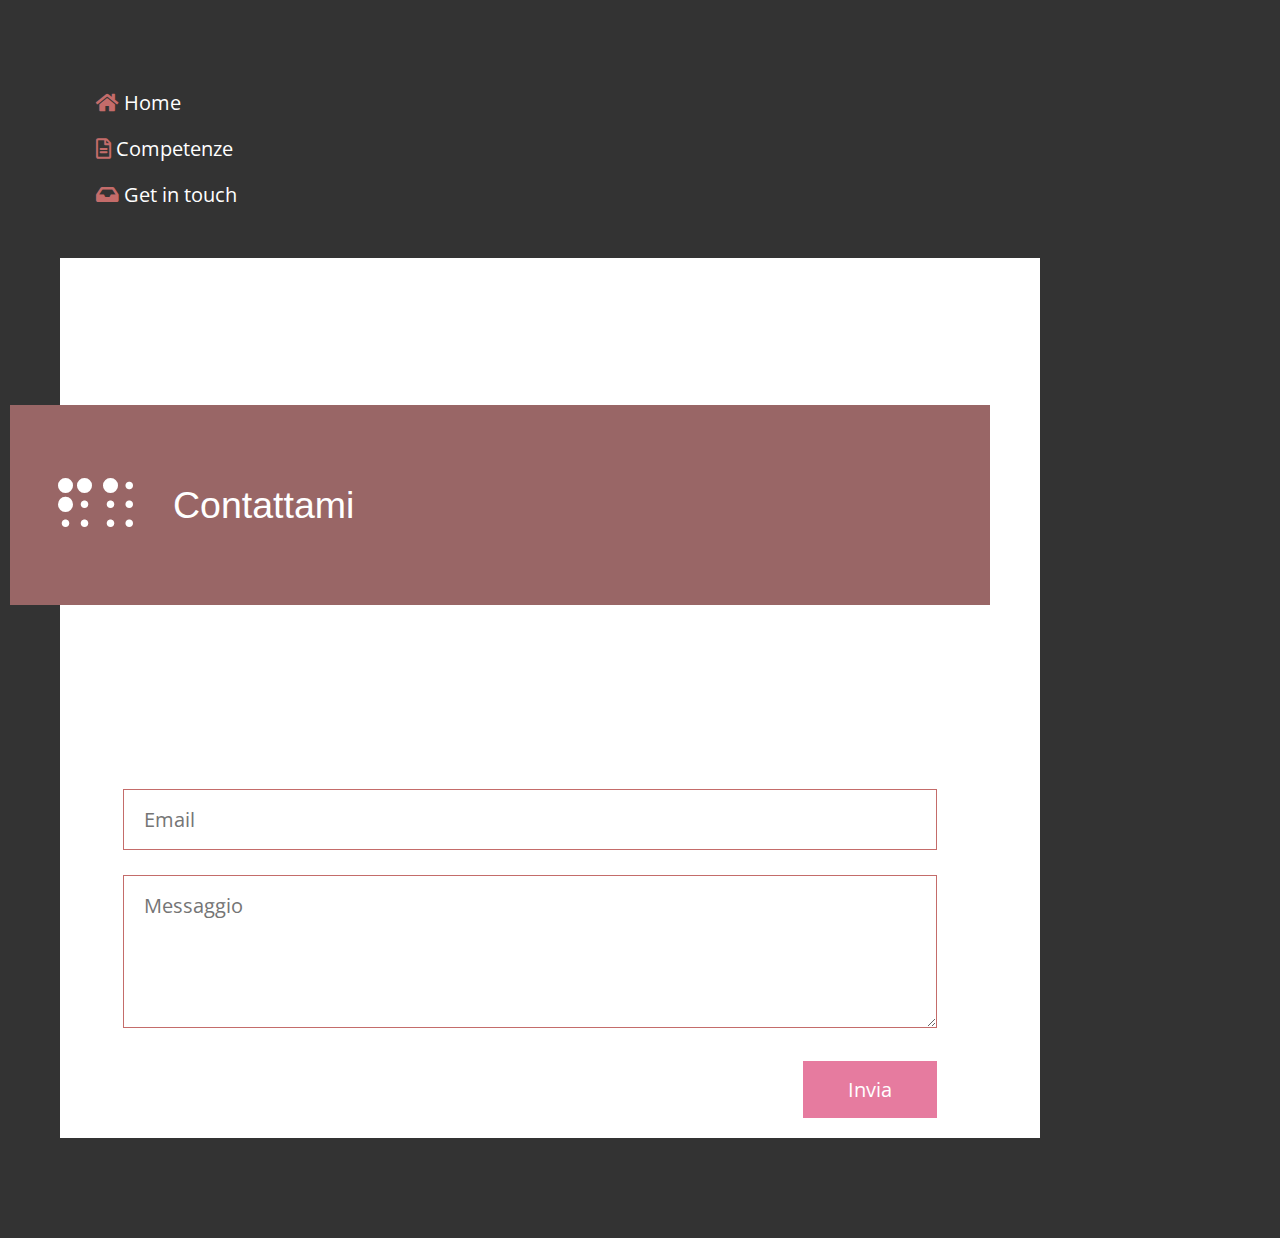
==== contattami.html @ b4bfb004 "Commentato il codice + completato il read me" ====
<!DOCTYPE html>
<html lang="en">

<head>
    <meta charset="UTF-8">
    <meta name="viewport" content="width=device-width, initial-scale=1.0">
    <meta http-equiv="X-UA-Compatible" content="ie=edge">
    <title> Contattami </title>
    <meta name="description" content="Form di contatto">
    <link rel="shortcut icon" href="img/icon.ico" />

    <link rel="stylesheet" href="https://fonts.googleapis.com/css?family=Open+Sans:400,600">
    <link rel="stylesheet" href="css/all.min.css">
    <link rel="stylesheet" href="https://www.w3schools.com/w3css/4/w3.css">
    <link rel="stylesheet" href="css/normalize.css">
    <link rel="stylesheet" href="css/tooplate-style.css">

</head>

<body class="tm-bg-dark">
    <main class="tm-container masonry">
        <!--Navbar-->
        <nav class="w3-bar-block menu">
            <div class="nav-item w3-bar-item w3-hover-pink"> <i class="fas fa-home"></i><a href="index.html">  Home </a></div>
            <div class="nav-item w3-bar-item w3-hover-pink"><i class="far fa-file-alt"></i><a href="index.html">   Competenze </a></div>
            <div class="nav-item w3-bar-item w3-hover-pink"> <i class="fas fa-inbox"></i><a href="contattami.html">  Get in touch</a></div>
            <br><br>
        </nav>

        <div class="cv tm-bg-white tm-block tm-block-left" data-desktop-seq-no="1" data-mobile-seq-no="1">
             <header class="tm-block-brand">
                <div class="tm-bg-primary-dark tm-text-white tm-block-brand-inner">
                    <i class="fas fa-braille fa-3x"></i>
                    <h1 class="tm-brand-name">Contattami</h1>
                </div>
            </header>
            
            <!--Form for contact-->
            <p class="tm-hero-text"> 
                <div class="item tm-bg-white tm-block tm-form-section" data-desktop-seq-no="9" data-mobile-seq-no="7">
                    <div class="tm-form-container tm-block-pad tm-pb-0">
                        <form action="https://formspree.io/f/mqkwwgba"" class="tm-contact-form" method="POST">
                            <div class="tm-form-group">
                                <input type="email" id="contact_email" name="_replyto" class="form-control" placeholder="Email" required/>
                            </div>
                            <div class="tm-form-group">
                                <textarea rows="5" id="contact_message" name="message" class="form-control" placeholder="Messaggio" required></textarea>
                            </div>
                            <div class="tm-text-right">
                                <button type="submit" class="tm-btn tm-btn-secondary tm-btn-pad-big">Invia</button>
                            </div>
                        </form>
                    </div>
            </p>
        </div>

    </main>
    <script src="js/jquery-3.3.1.min.js"></script>
    <script src="https://kit.fontawwesome.com/92af127d4c.js" crossorigin="anonymous"></script>

    <script>

        let callAdjustLayout;
        let currentLayout = "desktop",
            nextLayout = "desktop";

        /**
         * detect IE
         * returns version of IE or false, if browser is not Internet Explorer
         */
        function detectIE() {
            var ua = window.navigator.userAgent;

            var msie = ua.indexOf('MSIE ');
            if (msie > 0) {
                // IE 10 or older => return version number
                return parseInt(ua.substring(msie + 5, ua.indexOf('.', msie)), 10);
            }

            var trident = ua.indexOf('Trident/');
            if (trident > 0) {
                // IE 11 => return version number
                var rv = ua.indexOf('rv:');
                return parseInt(ua.substring(rv + 3, ua.indexOf('.', rv)), 10);
            }

            var edge = ua.indexOf('Edge/');
            if (edge > 0) {
                // Edge (IE 12+) => return version number
                return parseInt(ua.substring(edge + 5, ua.indexOf('.', edge)), 10);
            }

            // other browser
            return false;
        }

        // Adjust layout based on the browser width
        function adjustLayout() {
            let block1, block2, block3, block4, block5, block6, block7, block8, block9;

            if (window.innerWidth <= 1199) {
                // Mobile layout
                nextLayout = "mobile";
                block1 = $("div[data-mobile-seq-no='1']");
                block2 = $("div[data-mobile-seq-no='2']");
                block3 = $("div[data-mobile-seq-no='3']");
                block4 = $("div[data-mobile-seq-no='4']");
                block5 = $("div[data-mobile-seq-no='5']");
                block6 = $("div[data-mobile-seq-no='6']");
                block7 = $("div[data-mobile-seq-no='7']");
                block8 = $("div[data-mobile-seq-no='8']");
                block9 = $("div[data-mobile-seq-no='9']");
            } else {
                // Desktop layout
                nextLayout = "desktop";
                block1 = $("div[data-desktop-seq-no='1']");
                block2 = $("div[data-desktop-seq-no='2']");
                block3 = $("div[data-desktop-seq-no='3']");
                block4 = $("div[data-desktop-seq-no='4']");
                block5 = $("div[data-desktop-seq-no='5']");
                block6 = $("div[data-desktop-seq-no='6']");
                block7 = $("div[data-desktop-seq-no='7']");
                block8 = $("div[data-desktop-seq-no='8']");
                block9 = $("div[data-desktop-seq-no='9']");
            }

            if (nextLayout !== currentLayout) {
                // Reorder blocks based on their seq no
                block1.after(block2.detach());
                block2.after(block3.detach());
                block3.after(block4.detach());
                block4.after(block5.detach());
                block5.after(block6.detach());
                block6.after(block7.detach());
                block7.after(block8.detach());
                block8.after(block9.detach());
                currentLayout = nextLayout;
            }
        }

        // Adjust layout upon window resize
        window.onresize = function () {
            clearTimeout(callAdjustLayout);
            callAdjustLayout = setTimeout(adjustLayout, 100);
        }

        // DOM is ready
        $(function () {
            if (detectIE()) {
                alert('Please use the latest version of Chrome or Firefox for best browsing experience.');
            }

            adjustLayout();
        })
    </script>
</body>

</html>
---- css/all.min.css ----
/*!
 * Font Awesome Free 5.3.1 by @fontawesome - https://fontawesome.com
 * License - https://fontawesome.com/license/free (Icons: CC BY 4.0, Fonts: SIL OFL 1.1, Code: MIT License)
 */
.fa,.fab,.fal,.far,.fas{-moz-osx-font-smoothing:grayscale;-webkit-font-smoothing:antialiased;display:inline-block;font-style:normal;font-variant:normal;text-rendering:auto;line-height:1}.fa-lg{font-size:1.33333em;line-height:.75em;vertical-align:-.0667em}.fa-xs{font-size:.75em}.fa-sm{font-size:.875em}.fa-1x{font-size:1em}.fa-2x{font-size:2em}.fa-3x{font-size:3em}.fa-4x{font-size:4em}.fa-5x{font-size:5em}.fa-6x{font-size:6em}.fa-7x{font-size:7em}.fa-8x{font-size:8em}.fa-9x{font-size:9em}.fa-10x{font-size:10em}.fa-fw{text-align:center;width:1.25em}.fa-ul{list-style-type:none;margin-left:2.5em;padding-left:0}.fa-ul>li{position:relative}.fa-li{left:-2em;position:absolute;text-align:center;width:2em;line-height:inherit}.fa-border{border:.08em solid #eee;border-radius:.1em;padding:.2em .25em .15em}.fa-pull-left{float:left}.fa-pull-right{float:right}.fa.fa-pull-left,.fab.fa-pull-left,.fal.fa-pull-left,.far.fa-pull-left,.fas.fa-pull-left{margin-right:.3em}.fa.fa-pull-right,.fab.fa-pull-right,.fal.fa-pull-right,.far.fa-pull-right,.fas.fa-pull-right{margin-left:.3em}.fa-spin{animation:fa-spin 2s infinite linear}.fa-pulse{animation:fa-spin 1s infinite steps(8)}@keyframes fa-spin{0%{transform:rotate(0deg)}to{transform:rotate(1turn)}}.fa-rotate-90{-ms-filter:"progid:DXImageTransform.Microsoft.BasicImage(rotation=1)";transform:rotate(90deg)}.fa-rotate-180{-ms-filter:"progid:DXImageTransform.Microsoft.BasicImage(rotation=2)";transform:rotate(180deg)}.fa-rotate-270{-ms-filter:"progid:DXImageTransform.Microsoft.BasicImage(rotation=3)";transform:rotate(270deg)}.fa-flip-horizontal{-ms-filter:"progid:DXImageTransform.Microsoft.BasicImage(rotation=0, mirror=1)";transform:scaleX(-1)}.fa-flip-vertical{transform:scaleY(-1)}.fa-flip-horizontal.fa-flip-vertical,.fa-flip-vertical{-ms-filter:"progid:DXImageTransform.Microsoft.BasicImage(rotation=2, mirror=1)"}.fa-flip-horizontal.fa-flip-vertical{transform:scale(-1)}:root .fa-flip-horizontal,:root .fa-flip-vertical,:root .fa-rotate-90,:root .fa-rotate-180,:root .fa-rotate-270{-webkit-filter:none;filter:none}.fa-stack{display:inline-block;height:2em;line-height:2em;position:relative;vertical-align:middle;width:2em}.fa-stack-1x,.fa-stack-2x{left:0;position:absolute;text-align:center;width:100%}.fa-stack-1x{line-height:inherit}.fa-stack-2x{font-size:2em}.fa-inverse{color:#fff}.fa-500px:before{content:"\f26e"}.fa-accessible-icon:before{content:"\f368"}.fa-accusoft:before{content:"\f369"}.fa-ad:before{content:"\f641"}.fa-address-book:before{content:"\f2b9"}.fa-address-card:before{content:"\f2bb"}.fa-adjust:before{content:"\f042"}.fa-adn:before{content:"\f170"}.fa-adversal:before{content:"\f36a"}.fa-affiliatetheme:before{content:"\f36b"}.fa-air-freshener:before{content:"\f5d0"}.fa-algolia:before{content:"\f36c"}.fa-align-center:before{content:"\f037"}.fa-align-justify:before{content:"\f039"}.fa-align-left:before{content:"\f036"}.fa-align-right:before{content:"\f038"}.fa-alipay:before{content:"\f642"}.fa-allergies:before{content:"\f461"}.fa-amazon:before{content:"\f270"}.fa-amazon-pay:before{content:"\f42c"}.fa-ambulance:before{content:"\f0f9"}.fa-american-sign-language-interpreting:before{content:"\f2a3"}.fa-amilia:before{content:"\f36d"}.fa-anchor:before{content:"\f13d"}.fa-android:before{content:"\f17b"}.fa-angellist:before{content:"\f209"}.fa-angle-double-down:before{content:"\f103"}.fa-angle-double-left:before{content:"\f100"}.fa-angle-double-right:before{content:"\f101"}.fa-angle-double-up:before{content:"\f102"}.fa-angle-down:before{content:"\f107"}.fa-angle-left:before{content:"\f104"}.fa-angle-right:before{content:"\f105"}.fa-angle-up:before{content:"\f106"}.fa-angry:before{content:"\f556"}.fa-angrycreative:before{content:"\f36e"}.fa-angular:before{content:"\f420"}.fa-ankh:before{content:"\f644"}.fa-app-store:before{content:"\f36f"}.fa-app-store-ios:before{content:"\f370"}.fa-apper:before{content:"\f371"}.fa-apple:before{content:"\f179"}.fa-apple-alt:before{content:"\f5d1"}.fa-apple-pay:before{content:"\f415"}.fa-archive:before{content:"\f187"}.fa-archway:before{content:"\f557"}.fa-arrow-alt-circle-down:before{content:"\f358"}.fa-arrow-alt-circle-left:before{content:"\f359"}.fa-arrow-alt-circle-right:before{content:"\f35a"}.fa-arrow-alt-circle-up:before{content:"\f35b"}.fa-arrow-circle-down:before{content:"\f0ab"}.fa-arrow-circle-left:before{content:"\f0a8"}.fa-arrow-circle-right:before{content:"\f0a9"}.fa-arrow-circle-up:before{content:"\f0aa"}.fa-arrow-down:before{content:"\f063"}.fa-arrow-left:before{content:"\f060"}.fa-arrow-right:before{content:"\f061"}.fa-arrow-up:before{content:"\f062"}.fa-arrows-alt:before{content:"\f0b2"}.fa-arrows-alt-h:before{content:"\f337"}.fa-arrows-alt-v:before{content:"\f338"}.fa-assistive-listening-systems:before{content:"\f2a2"}.fa-asterisk:before{content:"\f069"}.fa-asymmetrik:before{content:"\f372"}.fa-at:before{content:"\f1fa"}.fa-atlas:before{content:"\f558"}.fa-atom:before{content:"\f5d2"}.fa-audible:before{content:"\f373"}.fa-audio-description:before{content:"\f29e"}.fa-autoprefixer:before{content:"\f41c"}.fa-avianex:before{content:"\f374"}.fa-aviato:before{content:"\f421"}.fa-award:before{content:"\f559"}.fa-aws:before{content:"\f375"}.fa-backspace:before{content:"\f55a"}.fa-backward:before{content:"\f04a"}.fa-balance-scale:before{content:"\f24e"}.fa-ban:before{content:"\f05e"}.fa-band-aid:before{content:"\f462"}.fa-bandcamp:before{content:"\f2d5"}.fa-barcode:before{content:"\f02a"}.fa-bars:before{content:"\f0c9"}.fa-baseball-ball:before{content:"\f433"}.fa-basketball-ball:before{content:"\f434"}.fa-bath:before{content:"\f2cd"}.fa-battery-empty:before{content:"\f244"}.fa-battery-full:before{content:"\f240"}.fa-battery-half:before{content:"\f242"}.fa-battery-quarter:before{content:"\f243"}.fa-battery-three-quarters:before{content:"\f241"}.fa-bed:before{content:"\f236"}.fa-beer:before{content:"\f0fc"}.fa-behance:before{content:"\f1b4"}.fa-behance-square:before{content:"\f1b5"}.fa-bell:before{content:"\f0f3"}.fa-bell-slash:before{content:"\f1f6"}.fa-bezier-curve:before{content:"\f55b"}.fa-bible:before{content:"\f647"}.fa-bicycle:before{content:"\f206"}.fa-bimobject:before{content:"\f378"}.fa-binoculars:before{content:"\f1e5"}.fa-birthday-cake:before{content:"\f1fd"}.fa-bitbucket:before{content:"\f171"}.fa-bitcoin:before{content:"\f379"}.fa-bity:before{content:"\f37a"}.fa-black-tie:before{content:"\f27e"}.fa-blackberry:before{content:"\f37b"}.fa-blender:before{content:"\f517"}.fa-blind:before{content:"\f29d"}.fa-blogger:before{content:"\f37c"}.fa-blogger-b:before{content:"\f37d"}.fa-bluetooth:before{content:"\f293"}.fa-bluetooth-b:before{content:"\f294"}.fa-bold:before{content:"\f032"}.fa-bolt:before{content:"\f0e7"}.fa-bomb:before{content:"\f1e2"}.fa-bone:before{content:"\f5d7"}.fa-bong:before{content:"\f55c"}.fa-book:before{content:"\f02d"}.fa-book-open:before{content:"\f518"}.fa-book-reader:before{content:"\f5da"}.fa-bookmark:before{content:"\f02e"}.fa-bowling-ball:before{content:"\f436"}.fa-box:before{content:"\f466"}.fa-box-open:before{content:"\f49e"}.fa-boxes:before{content:"\f468"}.fa-braille:before{content:"\f2a1"}.fa-brain:before{content:"\f5dc"}.fa-briefcase:before{content:"\f0b1"}.fa-briefcase-medical:before{content:"\f469"}.fa-broadcast-tower:before{content:"\f519"}.fa-broom:before{content:"\f51a"}.fa-brush:before{content:"\f55d"}.fa-btc:before{content:"\f15a"}.fa-bug:before{content:"\f188"}.fa-building:before{content:"\f1ad"}.fa-bullhorn:before{content:"\f0a1"}.fa-bullseye:before{content:"\f140"}.fa-burn:before{content:"\f46a"}.fa-buromobelexperte:before{content:"\f37f"}.fa-bus:before{content:"\f207"}.fa-bus-alt:before{content:"\f55e"}.fa-business-time:before{content:"\f64a"}.fa-buysellads:before{content:"\f20d"}.fa-calculator:before{content:"\f1ec"}.fa-calendar:before{content:"\f133"}.fa-calendar-alt:before{content:"\f073"}.fa-calendar-check:before{content:"\f274"}.fa-calendar-minus:before{content:"\f272"}.fa-calendar-plus:before{content:"\f271"}.fa-calendar-times:before{content:"\f273"}.fa-camera:before{content:"\f030"}.fa-camera-retro:before{content:"\f083"}.fa-cannabis:before{content:"\f55f"}.fa-capsules:before{content:"\f46b"}.fa-car:before{content:"\f1b9"}.fa-car-alt:before{content:"\f5de"}.fa-car-battery:before{content:"\f5df"}.fa-car-crash:before{content:"\f5e1"}.fa-car-side:before{content:"\f5e4"}.fa-caret-down:before{content:"\f0d7"}.fa-caret-left:before{content:"\f0d9"}.fa-caret-right:before{content:"\f0da"}.fa-caret-square-down:before{content:"\f150"}.fa-caret-square-left:before{content:"\f191"}.fa-caret-square-right:before{content:"\f152"}.fa-caret-square-up:before{content:"\f151"}.fa-caret-up:before{content:"\f0d8"}.fa-cart-arrow-down:before{content:"\f218"}.fa-cart-plus:before{content:"\f217"}.fa-cc-amazon-pay:before{content:"\f42d"}.fa-cc-amex:before{content:"\f1f3"}.fa-cc-apple-pay:before{content:"\f416"}.fa-cc-diners-club:before{content:"\f24c"}.fa-cc-discover:before{content:"\f1f2"}.fa-cc-jcb:before{content:"\f24b"}.fa-cc-mastercard:before{content:"\f1f1"}.fa-cc-paypal:before{content:"\f1f4"}.fa-cc-stripe:before{content:"\f1f5"}.fa-cc-visa:before{content:"\f1f0"}.fa-centercode:before{content:"\f380"}.fa-certificate:before{content:"\f0a3"}.fa-chalkboard:before{content:"\f51b"}.fa-chalkboard-teacher:before{content:"\f51c"}.fa-charging-station:before{content:"\f5e7"}.fa-chart-area:before{content:"\f1fe"}.fa-chart-bar:before{content:"\f080"}.fa-chart-line:before{content:"\f201"}.fa-chart-pie:before{content:"\f200"}.fa-check:before{content:"\f00c"}.fa-check-circle:before{content:"\f058"}.fa-check-double:before{content:"\f560"}.fa-check-square:before{content:"\f14a"}.fa-chess:before{content:"\f439"}.fa-chess-bishop:before{content:"\f43a"}.fa-chess-board:before{content:"\f43c"}.fa-chess-king:before{content:"\f43f"}.fa-chess-knight:before{content:"\f441"}.fa-chess-pawn:before{content:"\f443"}.fa-chess-queen:before{content:"\f445"}.fa-chess-rook:before{content:"\f447"}.fa-chevron-circle-down:before{content:"\f13a"}.fa-chevron-circle-left:before{content:"\f137"}.fa-chevron-circle-right:before{content:"\f138"}.fa-chevron-circle-up:before{content:"\f139"}.fa-chevron-down:before{content:"\f078"}.fa-chevron-left:before{content:"\f053"}.fa-chevron-right:before{content:"\f054"}.fa-chevron-up:before{content:"\f077"}.fa-child:before{content:"\f1ae"}.fa-chrome:before{content:"\f268"}.fa-church:before{content:"\f51d"}.fa-circle:before{content:"\f111"}.fa-circle-notch:before{content:"\f1ce"}.fa-city:before{content:"\f64f"}.fa-clipboard:before{content:"\f328"}.fa-clipboard-check:before{content:"\f46c"}.fa-clipboard-list:before{content:"\f46d"}.fa-clock:before{content:"\f017"}.fa-clone:before{content:"\f24d"}.fa-closed-captioning:before{content:"\f20a"}.fa-cloud:before{content:"\f0c2"}.fa-cloud-download-alt:before{content:"\f381"}.fa-cloud-upload-alt:before{content:"\f382"}.fa-cloudscale:before{content:"\f383"}.fa-cloudsmith:before{content:"\f384"}.fa-cloudversify:before{content:"\f385"}.fa-cocktail:before{content:"\f561"}.fa-code:before{content:"\f121"}.fa-code-branch:before{content:"\f126"}.fa-codepen:before{content:"\f1cb"}.fa-codiepie:before{content:"\f284"}.fa-coffee:before{content:"\f0f4"}.fa-cog:before{content:"\f013"}.fa-cogs:before{content:"\f085"}.fa-coins:before{content:"\f51e"}.fa-columns:before{content:"\f0db"}.fa-comment:before{content:"\f075"}.fa-comment-alt:before{content:"\f27a"}.fa-comment-dollar:before{content:"\f651"}.fa-comment-dots:before{content:"\f4ad"}.fa-comment-slash:before{content:"\f4b3"}.fa-comments:before{content:"\f086"}.fa-comments-dollar:before{content:"\f653"}.fa-compact-disc:before{content:"\f51f"}.fa-compass:before{content:"\f14e"}.fa-compress:before{content:"\f066"}.fa-concierge-bell:before{content:"\f562"}.fa-connectdevelop:before{content:"\f20e"}.fa-contao:before{content:"\f26d"}.fa-cookie:before{content:"\f563"}.fa-cookie-bite:before{content:"\f564"}.fa-copy:before{content:"\f0c5"}.fa-copyright:before{content:"\f1f9"}.fa-couch:before{content:"\f4b8"}.fa-cpanel:before{content:"\f388"}.fa-creative-commons:before{content:"\f25e"}.fa-creative-commons-by:before{content:"\f4e7"}.fa-creative-commons-nc:before{content:"\f4e8"}.fa-creative-commons-nc-eu:before{content:"\f4e9"}.fa-creative-commons-nc-jp:before{content:"\f4ea"}.fa-creative-commons-nd:before{content:"\f4eb"}.fa-creative-commons-pd:before{content:"\f4ec"}.fa-creative-commons-pd-alt:before{content:"\f4ed"}.fa-creative-commons-remix:before{content:"\f4ee"}.fa-creative-commons-sa:before{content:"\f4ef"}.fa-creative-commons-sampling:before{content:"\f4f0"}.fa-creative-commons-sampling-plus:before{content:"\f4f1"}.fa-creative-commons-share:before{content:"\f4f2"}.fa-credit-card:before{content:"\f09d"}.fa-crop:before{content:"\f125"}.fa-crop-alt:before{content:"\f565"}.fa-cross:before{content:"\f654"}.fa-crosshairs:before{content:"\f05b"}.fa-crow:before{content:"\f520"}.fa-crown:before{content:"\f521"}.fa-css3:before{content:"\f13c"}.fa-css3-alt:before{content:"\f38b"}.fa-cube:before{content:"\f1b2"}.fa-cubes:before{content:"\f1b3"}.fa-cut:before{content:"\f0c4"}.fa-cuttlefish:before{content:"\f38c"}.fa-d-and-d:before{content:"\f38d"}.fa-dashcube:before{content:"\f210"}.fa-database:before{content:"\f1c0"}.fa-deaf:before{content:"\f2a4"}.fa-delicious:before{content:"\f1a5"}.fa-deploydog:before{content:"\f38e"}.fa-deskpro:before{content:"\f38f"}.fa-desktop:before{content:"\f108"}.fa-deviantart:before{content:"\f1bd"}.fa-dharmachakra:before{content:"\f655"}.fa-diagnoses:before{content:"\f470"}.fa-dice:before{content:"\f522"}.fa-dice-five:before{content:"\f523"}.fa-dice-four:before{content:"\f524"}.fa-dice-one:before{content:"\f525"}.fa-dice-six:before{content:"\f526"}.fa-dice-three:before{content:"\f527"}.fa-dice-two:before{content:"\f528"}.fa-digg:before{content:"\f1a6"}.fa-digital-ocean:before{content:"\f391"}.fa-digital-tachograph:before{content:"\f566"}.fa-directions:before{content:"\f5eb"}.fa-discord:before{content:"\f392"}.fa-discourse:before{content:"\f393"}.fa-divide:before{content:"\f529"}.fa-dizzy:before{content:"\f567"}.fa-dna:before{content:"\f471"}.fa-dochub:before{content:"\f394"}.fa-docker:before{content:"\f395"}.fa-dollar-sign:before{content:"\f155"}.fa-dolly:before{content:"\f472"}.fa-dolly-flatbed:before{content:"\f474"}.fa-donate:before{content:"\f4b9"}.fa-door-closed:before{content:"\f52a"}.fa-door-open:before{content:"\f52b"}.fa-dot-circle:before{content:"\f192"}.fa-dove:before{content:"\f4ba"}.fa-download:before{content:"\f019"}.fa-draft2digital:before{content:"\f396"}.fa-drafting-compass:before{content:"\f568"}.fa-draw-polygon:before{content:"\f5ee"}.fa-dribbble:before{content:"\f17d"}.fa-dribbble-square:before{content:"\f397"}.fa-dropbox:before{content:"\f16b"}.fa-drum:before{content:"\f569"}.fa-drum-steelpan:before{content:"\f56a"}.fa-drupal:before{content:"\f1a9"}.fa-dumbbell:before{content:"\f44b"}.fa-dyalog:before{content:"\f399"}.fa-earlybirds:before{content:"\f39a"}.fa-ebay:before{content:"\f4f4"}.fa-edge:before{content:"\f282"}.fa-edit:before{content:"\f044"}.fa-eject:before{content:"\f052"}.fa-elementor:before{content:"\f430"}.fa-ellipsis-h:before{content:"\f141"}.fa-ellipsis-v:before{content:"\f142"}.fa-ello:before{content:"\f5f1"}.fa-ember:before{content:"\f423"}.fa-empire:before{content:"\f1d1"}.fa-envelope:before{content:"\f0e0"}.fa-envelope-open:before{content:"\f2b6"}.fa-envelope-open-text:before{content:"\f658"}.fa-envelope-square:before{content:"\f199"}.fa-envira:before{content:"\f299"}.fa-equals:before{content:"\f52c"}.fa-eraser:before{content:"\f12d"}.fa-erlang:before{content:"\f39d"}.fa-ethereum:before{content:"\f42e"}.fa-etsy:before{content:"\f2d7"}.fa-euro-sign:before{content:"\f153"}.fa-exchange-alt:before{content:"\f362"}.fa-exclamation:before{content:"\f12a"}.fa-exclamation-circle:before{content:"\f06a"}.fa-exclamation-triangle:before{content:"\f071"}.fa-expand:before{content:"\f065"}.fa-expand-arrows-alt:before{content:"\f31e"}.fa-expeditedssl:before{content:"\f23e"}.fa-external-link-alt:before{content:"\f35d"}.fa-external-link-square-alt:before{content:"\f360"}.fa-eye:before{content:"\f06e"}.fa-eye-dropper:before{content:"\f1fb"}.fa-eye-slash:before{content:"\f070"}.fa-facebook:before{content:"\f09a"}.fa-facebook-f:before{content:"\f39e"}.fa-facebook-messenger:before{content:"\f39f"}.fa-facebook-square:before{content:"\f082"}.fa-fast-backward:before{content:"\f049"}.fa-fast-forward:before{content:"\f050"}.fa-fax:before{content:"\f1ac"}.fa-feather:before{content:"\f52d"}.fa-feather-alt:before{content:"\f56b"}.fa-female:before{content:"\f182"}.fa-fighter-jet:before{content:"\f0fb"}.fa-file:before{content:"\f15b"}.fa-file-alt:before{content:"\f15c"}.fa-file-archive:before{content:"\f1c6"}.fa-file-audio:before{content:"\f1c7"}.fa-file-code:before{content:"\f1c9"}.fa-file-contract:before{content:"\f56c"}.fa-file-download:before{content:"\f56d"}.fa-file-excel:before{content:"\f1c3"}.fa-file-export:before{content:"\f56e"}.fa-file-image:before{content:"\f1c5"}.fa-file-import:before{content:"\f56f"}.fa-file-invoice:before{content:"\f570"}.fa-file-invoice-dollar:before{content:"\f571"}.fa-file-medical:before{content:"\f477"}.fa-file-medical-alt:before{content:"\f478"}.fa-file-pdf:before{content:"\f1c1"}.fa-file-powerpoint:before{content:"\f1c4"}.fa-file-prescription:before{content:"\f572"}.fa-file-signature:before{content:"\f573"}.fa-file-upload:before{content:"\f574"}.fa-file-video:before{content:"\f1c8"}.fa-file-word:before{content:"\f1c2"}.fa-fill:before{content:"\f575"}.fa-fill-drip:before{content:"\f576"}.fa-film:before{content:"\f008"}.fa-filter:before{content:"\f0b0"}.fa-fingerprint:before{content:"\f577"}.fa-fire:before{content:"\f06d"}.fa-fire-extinguisher:before{content:"\f134"}.fa-firefox:before{content:"\f269"}.fa-first-aid:before{content:"\f479"}.fa-first-order:before{content:"\f2b0"}.fa-first-order-alt:before{content:"\f50a"}.fa-firstdraft:before{content:"\f3a1"}.fa-fish:before{content:"\f578"}.fa-flag:before{content:"\f024"}.fa-flag-checkered:before{content:"\f11e"}.fa-flask:before{content:"\f0c3"}.fa-flickr:before{content:"\f16e"}.fa-flipboard:before{content:"\f44d"}.fa-flushed:before{content:"\f579"}.fa-fly:before{content:"\f417"}.fa-folder:before{content:"\f07b"}.fa-folder-minus:before{content:"\f65d"}.fa-folder-open:before{content:"\f07c"}.fa-folder-plus:before{content:"\f65e"}.fa-font:before{content:"\f031"}.fa-font-awesome:before{content:"\f2b4"}.fa-font-awesome-alt:before{content:"\f35c"}.fa-font-awesome-flag:before{content:"\f425"}.fa-font-awesome-logo-full:before{content:"\f4e6"}.fa-fonticons:before{content:"\f280"}.fa-fonticons-fi:before{content:"\f3a2"}.fa-football-ball:before{content:"\f44e"}.fa-fort-awesome:before{content:"\f286"}.fa-fort-awesome-alt:before{content:"\f3a3"}.fa-forumbee:before{content:"\f211"}.fa-forward:before{content:"\f04e"}.fa-foursquare:before{content:"\f180"}.fa-free-code-camp:before{content:"\f2c5"}.fa-freebsd:before{content:"\f3a4"}.fa-frog:before{content:"\f52e"}.fa-frown:before{content:"\f119"}.fa-frown-open:before{content:"\f57a"}.fa-fulcrum:before{content:"\f50b"}.fa-funnel-dollar:before{content:"\f662"}.fa-futbol:before{content:"\f1e3"}.fa-galactic-republic:before{content:"\f50c"}.fa-galactic-senate:before{content:"\f50d"}.fa-gamepad:before{content:"\f11b"}.fa-gas-pump:before{content:"\f52f"}.fa-gavel:before{content:"\f0e3"}.fa-gem:before{content:"\f3a5"}.fa-genderless:before{content:"\f22d"}.fa-get-pocket:before{content:"\f265"}.fa-gg:before{content:"\f260"}.fa-gg-circle:before{content:"\f261"}.fa-gift:before{content:"\f06b"}.fa-git:before{content:"\f1d3"}.fa-git-square:before{content:"\f1d2"}.fa-github:before{content:"\f09b"}.fa-github-alt:before{content:"\f113"}.fa-github-square:before{content:"\f092"}.fa-gitkraken:before{content:"\f3a6"}.fa-gitlab:before{content:"\f296"}.fa-gitter:before{content:"\f426"}.fa-glass-martini:before{content:"\f000"}.fa-glass-martini-alt:before{content:"\f57b"}.fa-glasses:before{content:"\f530"}.fa-glide:before{content:"\f2a5"}.fa-glide-g:before{content:"\f2a6"}.fa-globe:before{content:"\f0ac"}.fa-globe-africa:before{content:"\f57c"}.fa-globe-americas:before{content:"\f57d"}.fa-globe-asia:before{content:"\f57e"}.fa-gofore:before{content:"\f3a7"}.fa-golf-ball:before{content:"\f450"}.fa-goodreads:before{content:"\f3a8"}.fa-goodreads-g:before{content:"\f3a9"}.fa-google:before{content:"\f1a0"}.fa-google-drive:before{content:"\f3aa"}.fa-google-play:before{content:"\f3ab"}.fa-google-plus:before{content:"\f2b3"}.fa-google-plus-g:before{content:"\f0d5"}.fa-google-plus-square:before{content:"\f0d4"}.fa-google-wallet:before{content:"\f1ee"}.fa-gopuram:before{content:"\f664"}.fa-graduation-cap:before{content:"\f19d"}.fa-gratipay:before{content:"\f184"}.fa-grav:before{content:"\f2d6"}.fa-greater-than:before{content:"\f531"}.fa-greater-than-equal:before{content:"\f532"}.fa-grimace:before{content:"\f57f"}.fa-grin:before{content:"\f580"}.fa-grin-alt:before{content:"\f581"}.fa-grin-beam:before{content:"\f582"}.fa-grin-beam-sweat:before{content:"\f583"}.fa-grin-hearts:before{content:"\f584"}.fa-grin-squint:before{content:"\f585"}.fa-grin-squint-tears:before{content:"\f586"}.fa-grin-stars:before{content:"\f587"}.fa-grin-tears:before{content:"\f588"}.fa-grin-tongue:before{content:"\f589"}.fa-grin-tongue-squint:before{content:"\f58a"}.fa-grin-tongue-wink:before{content:"\f58b"}.fa-grin-wink:before{content:"\f58c"}.fa-grip-horizontal:before{content:"\f58d"}.fa-grip-vertical:before{content:"\f58e"}.fa-gripfire:before{content:"\f3ac"}.fa-grunt:before{content:"\f3ad"}.fa-gulp:before{content:"\f3ae"}.fa-h-square:before{content:"\f0fd"}.fa-hacker-news:before{content:"\f1d4"}.fa-hacker-news-square:before{content:"\f3af"}.fa-hackerrank:before{content:"\f5f7"}.fa-hamsa:before{content:"\f665"}.fa-hand-holding:before{content:"\f4bd"}.fa-hand-holding-heart:before{content:"\f4be"}.fa-hand-holding-usd:before{content:"\f4c0"}.fa-hand-lizard:before{content:"\f258"}.fa-hand-paper:before{content:"\f256"}.fa-hand-peace:before{content:"\f25b"}.fa-hand-point-down:before{content:"\f0a7"}.fa-hand-point-left:before{content:"\f0a5"}.fa-hand-point-right:before{content:"\f0a4"}.fa-hand-point-up:before{content:"\f0a6"}.fa-hand-pointer:before{content:"\f25a"}.fa-hand-rock:before{content:"\f255"}.fa-hand-scissors:before{content:"\f257"}.fa-hand-spock:before{content:"\f259"}.fa-hands:before{content:"\f4c2"}.fa-hands-helping:before{content:"\f4c4"}.fa-handshake:before{content:"\f2b5"}.fa-hashtag:before{content:"\f292"}.fa-haykal:before{content:"\f666"}.fa-hdd:before{content:"\f0a0"}.fa-heading:before{content:"\f1dc"}.fa-headphones:before{content:"\f025"}.fa-headphones-alt:before{content:"\f58f"}.fa-headset:before{content:"\f590"}.fa-heart:before{content:"\f004"}.fa-heartbeat:before{content:"\f21e"}.fa-helicopter:before{content:"\f533"}.fa-highlighter:before{content:"\f591"}.fa-hips:before{content:"\f452"}.fa-hire-a-helper:before{content:"\f3b0"}.fa-history:before{content:"\f1da"}.fa-hockey-puck:before{content:"\f453"}.fa-home:before{content:"\f015"}.fa-hooli:before{content:"\f427"}.fa-hornbill:before{content:"\f592"}.fa-hospital:before{content:"\f0f8"}.fa-hospital-alt:before{content:"\f47d"}.fa-hospital-symbol:before{content:"\f47e"}.fa-hot-tub:before{content:"\f593"}.fa-hotel:before{content:"\f594"}.fa-hotjar:before{content:"\f3b1"}.fa-hourglass:before{content:"\f254"}.fa-hourglass-end:before{content:"\f253"}.fa-hourglass-half:before{content:"\f252"}.fa-hourglass-start:before{content:"\f251"}.fa-houzz:before{content:"\f27c"}.fa-html5:before{content:"\f13b"}.fa-hubspot:before{content:"\f3b2"}.fa-i-cursor:before{content:"\f246"}.fa-id-badge:before{content:"\f2c1"}.fa-id-card:before{content:"\f2c2"}.fa-id-card-alt:before{content:"\f47f"}.fa-image:before{content:"\f03e"}.fa-images:before{content:"\f302"}.fa-imdb:before{content:"\f2d8"}.fa-inbox:before{content:"\f01c"}.fa-indent:before{content:"\f03c"}.fa-industry:before{content:"\f275"}.fa-infinity:before{content:"\f534"}.fa-info:before{content:"\f129"}.fa-info-circle:before{content:"\f05a"}.fa-instagram:before{content:"\f16d"}.fa-internet-explorer:before{content:"\f26b"}.fa-ioxhost:before{content:"\f208"}.fa-italic:before{content:"\f033"}.fa-itunes:before{content:"\f3b4"}.fa-itunes-note:before{content:"\f3b5"}.fa-java:before{content:"\f4e4"}.fa-jedi:before{content:"\f669"}.fa-jedi-order:before{content:"\f50e"}.fa-jenkins:before{content:"\f3b6"}.fa-joget:before{content:"\f3b7"}.fa-joint:before{content:"\f595"}.fa-joomla:before{content:"\f1aa"}.fa-journal-whills:before{content:"\f66a"}.fa-js:before{content:"\f3b8"}.fa-js-square:before{content:"\f3b9"}.fa-jsfiddle:before{content:"\f1cc"}.fa-kaaba:before{content:"\f66b"}.fa-kaggle:before{content:"\f5fa"}.fa-key:before{content:"\f084"}.fa-keybase:before{content:"\f4f5"}.fa-keyboard:before{content:"\f11c"}.fa-keycdn:before{content:"\f3ba"}.fa-khanda:before{content:"\f66d"}.fa-kickstarter:before{content:"\f3bb"}.fa-kickstarter-k:before{content:"\f3bc"}.fa-kiss:before{content:"\f596"}.fa-kiss-beam:before{content:"\f597"}.fa-kiss-wink-heart:before{content:"\f598"}.fa-kiwi-bird:before{content:"\f535"}.fa-korvue:before{content:"\f42f"}.fa-landmark:before{content:"\f66f"}.fa-language:before{content:"\f1ab"}.fa-laptop:before{content:"\f109"}.fa-laptop-code:before{content:"\f5fc"}.fa-laravel:before{content:"\f3bd"}.fa-lastfm:before{content:"\f202"}.fa-lastfm-square:before{content:"\f203"}.fa-laugh:before{content:"\f599"}.fa-laugh-beam:before{content:"\f59a"}.fa-laugh-squint:before{content:"\f59b"}.fa-laugh-wink:before{content:"\f59c"}.fa-layer-group:before{content:"\f5fd"}.fa-leaf:before{content:"\f06c"}.fa-leanpub:before{content:"\f212"}.fa-lemon:before{content:"\f094"}.fa-less:before{content:"\f41d"}.fa-less-than:before{content:"\f536"}.fa-less-than-equal:before{content:"\f537"}.fa-level-down-alt:before{content:"\f3be"}.fa-level-up-alt:before{content:"\f3bf"}.fa-life-ring:before{content:"\f1cd"}.fa-lightbulb:before{content:"\f0eb"}.fa-line:before{content:"\f3c0"}.fa-link:before{content:"\f0c1"}.fa-linkedin:before{content:"\f08c"}.fa-linkedin-in:before{content:"\f0e1"}.fa-linode:before{content:"\f2b8"}.fa-linux:before{content:"\f17c"}.fa-lira-sign:before{content:"\f195"}.fa-list:before{content:"\f03a"}.fa-list-alt:before{content:"\f022"}.fa-list-ol:before{content:"\f0cb"}.fa-list-ul:before{content:"\f0ca"}.fa-location-arrow:before{content:"\f124"}.fa-lock:before{content:"\f023"}.fa-lock-open:before{content:"\f3c1"}.fa-long-arrow-alt-down:before{content:"\f309"}.fa-long-arrow-alt-left:before{content:"\f30a"}.fa-long-arrow-alt-right:before{content:"\f30b"}.fa-long-arrow-alt-up:before{content:"\f30c"}.fa-low-vision:before{content:"\f2a8"}.fa-luggage-cart:before{content:"\f59d"}.fa-lyft:before{content:"\f3c3"}.fa-magento:before{content:"\f3c4"}.fa-magic:before{content:"\f0d0"}.fa-magnet:before{content:"\f076"}.fa-mail-bulk:before{content:"\f674"}.fa-mailchimp:before{content:"\f59e"}.fa-male:before{content:"\f183"}.fa-mandalorian:before{content:"\f50f"}.fa-map:before{content:"\f279"}.fa-map-marked:before{content:"\f59f"}.fa-map-marked-alt:before{content:"\f5a0"}.fa-map-marker:before{content:"\f041"}.fa-map-marker-alt:before{content:"\f3c5"}.fa-map-pin:before{content:"\f276"}.fa-map-signs:before{content:"\f277"}.fa-markdown:before{content:"\f60f"}.fa-marker:before{content:"\f5a1"}.fa-mars:before{content:"\f222"}.fa-mars-double:before{content:"\f227"}.fa-mars-stroke:before{content:"\f229"}.fa-mars-stroke-h:before{content:"\f22b"}.fa-mars-stroke-v:before{content:"\f22a"}.fa-mastodon:before{content:"\f4f6"}.fa-maxcdn:before{content:"\f136"}.fa-medal:before{content:"\f5a2"}.fa-medapps:before{content:"\f3c6"}.fa-medium:before{content:"\f23a"}.fa-medium-m:before{content:"\f3c7"}.fa-medkit:before{content:"\f0fa"}.fa-medrt:before{content:"\f3c8"}.fa-meetup:before{content:"\f2e0"}.fa-megaport:before{content:"\f5a3"}.fa-meh:before{content:"\f11a"}.fa-meh-blank:before{content:"\f5a4"}.fa-meh-rolling-eyes:before{content:"\f5a5"}.fa-memory:before{content:"\f538"}.fa-menorah:before{content:"\f676"}.fa-mercury:before{content:"\f223"}.fa-microchip:before{content:"\f2db"}.fa-microphone:before{content:"\f130"}.fa-microphone-alt:before{content:"\f3c9"}.fa-microphone-alt-slash:before{content:"\f539"}.fa-microphone-slash:before{content:"\f131"}.fa-microscope:before{content:"\f610"}.fa-microsoft:before{content:"\f3ca"}.fa-minus:before{content:"\f068"}.fa-minus-circle:before{content:"\f056"}.fa-minus-square:before{content:"\f146"}.fa-mix:before{content:"\f3cb"}.fa-mixcloud:before{content:"\f289"}.fa-mizuni:before{content:"\f3cc"}.fa-mobile:before{content:"\f10b"}.fa-mobile-alt:before{content:"\f3cd"}.fa-modx:before{content:"\f285"}.fa-monero:before{content:"\f3d0"}.fa-money-bill:before{content:"\f0d6"}.fa-money-bill-alt:before{content:"\f3d1"}.fa-money-bill-wave:before{content:"\f53a"}.fa-money-bill-wave-alt:before{content:"\f53b"}.fa-money-check:before{content:"\f53c"}.fa-money-check-alt:before{content:"\f53d"}.fa-monument:before{content:"\f5a6"}.fa-moon:before{content:"\f186"}.fa-mortar-pestle:before{content:"\f5a7"}.fa-mosque:before{content:"\f678"}.fa-motorcycle:before{content:"\f21c"}.fa-mouse-pointer:before{content:"\f245"}.fa-music:before{content:"\f001"}.fa-napster:before{content:"\f3d2"}.fa-neos:before{content:"\f612"}.fa-neuter:before{content:"\f22c"}.fa-newspaper:before{content:"\f1ea"}.fa-nimblr:before{content:"\f5a8"}.fa-nintendo-switch:before{content:"\f418"}.fa-node:before{content:"\f419"}.fa-node-js:before{content:"\f3d3"}.fa-not-equal:before{content:"\f53e"}.fa-notes-medical:before{content:"\f481"}.fa-npm:before{content:"\f3d4"}.fa-ns8:before{content:"\f3d5"}.fa-nutritionix:before{content:"\f3d6"}.fa-object-group:before{content:"\f247"}.fa-object-ungroup:before{content:"\f248"}.fa-odnoklassniki:before{content:"\f263"}.fa-odnoklassniki-square:before{content:"\f264"}.fa-oil-can:before{content:"\f613"}.fa-old-republic:before{content:"\f510"}.fa-om:before{content:"\f679"}.fa-opencart:before{content:"\f23d"}.fa-openid:before{content:"\f19b"}.fa-opera:before{content:"\f26a"}.fa-optin-monster:before{content:"\f23c"}.fa-osi:before{content:"\f41a"}.fa-outdent:before{content:"\f03b"}.fa-page4:before{content:"\f3d7"}.fa-pagelines:before{content:"\f18c"}.fa-paint-brush:before{content:"\f1fc"}.fa-paint-roller:before{content:"\f5aa"}.fa-palette:before{content:"\f53f"}.fa-palfed:before{content:"\f3d8"}.fa-pallet:before{content:"\f482"}.fa-paper-plane:before{content:"\f1d8"}.fa-paperclip:before{content:"\f0c6"}.fa-parachute-box:before{content:"\f4cd"}.fa-paragraph:before{content:"\f1dd"}.fa-parking:before{content:"\f540"}.fa-passport:before{content:"\f5ab"}.fa-pastafarianism:before{content:"\f67b"}.fa-paste:before{content:"\f0ea"}.fa-patreon:before{content:"\f3d9"}.fa-pause:before{content:"\f04c"}.fa-pause-circle:before{content:"\f28b"}.fa-paw:before{content:"\f1b0"}.fa-paypal:before{content:"\f1ed"}.fa-peace:before{content:"\f67c"}.fa-pen:before{content:"\f304"}.fa-pen-alt:before{content:"\f305"}.fa-pen-fancy:before{content:"\f5ac"}.fa-pen-nib:before{content:"\f5ad"}.fa-pen-square:before{content:"\f14b"}.fa-pencil-alt:before{content:"\f303"}.fa-pencil-ruler:before{content:"\f5ae"}.fa-people-carry:before{content:"\f4ce"}.fa-percent:before{content:"\f295"}.fa-percentage:before{content:"\f541"}.fa-periscope:before{content:"\f3da"}.fa-phabricator:before{content:"\f3db"}.fa-phoenix-framework:before{content:"\f3dc"}.fa-phoenix-squadron:before{content:"\f511"}.fa-phone:before{content:"\f095"}.fa-phone-slash:before{content:"\f3dd"}.fa-phone-square:before{content:"\f098"}.fa-phone-volume:before{content:"\f2a0"}.fa-php:before{content:"\f457"}.fa-pied-piper:before{content:"\f2ae"}.fa-pied-piper-alt:before{content:"\f1a8"}.fa-pied-piper-hat:before{content:"\f4e5"}.fa-pied-piper-pp:before{content:"\f1a7"}.fa-piggy-bank:before{content:"\f4d3"}.fa-pills:before{content:"\f484"}.fa-pinterest:before{content:"\f0d2"}.fa-pinterest-p:before{content:"\f231"}.fa-pinterest-square:before{content:"\f0d3"}.fa-place-of-worship:before{content:"\f67f"}.fa-plane:before{content:"\f072"}.fa-plane-arrival:before{content:"\f5af"}.fa-plane-departure:before{content:"\f5b0"}.fa-play:before{content:"\f04b"}.fa-play-circle:before{content:"\f144"}.fa-playstation:before{content:"\f3df"}.fa-plug:before{content:"\f1e6"}.fa-plus:before{content:"\f067"}.fa-plus-circle:before{content:"\f055"}.fa-plus-square:before{content:"\f0fe"}.fa-podcast:before{content:"\f2ce"}.fa-poll:before{content:"\f681"}.fa-poll-h:before{content:"\f682"}.fa-poo:before{content:"\f2fe"}.fa-poop:before{content:"\f619"}.fa-portrait:before{content:"\f3e0"}.fa-pound-sign:before{content:"\f154"}.fa-power-off:before{content:"\f011"}.fa-pray:before{content:"\f683"}.fa-praying-hands:before{content:"\f684"}.fa-prescription:before{content:"\f5b1"}.fa-prescription-bottle:before{content:"\f485"}.fa-prescription-bottle-alt:before{content:"\f486"}.fa-print:before{content:"\f02f"}.fa-procedures:before{content:"\f487"}.fa-product-hunt:before{content:"\f288"}.fa-project-diagram:before{content:"\f542"}.fa-pushed:before{content:"\f3e1"}.fa-puzzle-piece:before{content:"\f12e"}.fa-python:before{content:"\f3e2"}.fa-qq:before{content:"\f1d6"}.fa-qrcode:before{content:"\f029"}.fa-question:before{content:"\f128"}.fa-question-circle:before{content:"\f059"}.fa-quidditch:before{content:"\f458"}.fa-quinscape:before{content:"\f459"}.fa-quora:before{content:"\f2c4"}.fa-quote-left:before{content:"\f10d"}.fa-quote-right:before{content:"\f10e"}.fa-quran:before{content:"\f687"}.fa-r-project:before{content:"\f4f7"}.fa-random:before{content:"\f074"}.fa-ravelry:before{content:"\f2d9"}.fa-react:before{content:"\f41b"}.fa-readme:before{content:"\f4d5"}.fa-rebel:before{content:"\f1d0"}.fa-receipt:before{content:"\f543"}.fa-recycle:before{content:"\f1b8"}.fa-red-river:before{content:"\f3e3"}.fa-reddit:before{content:"\f1a1"}.fa-reddit-alien:before{content:"\f281"}.fa-reddit-square:before{content:"\f1a2"}.fa-redo:before{content:"\f01e"}.fa-redo-alt:before{content:"\f2f9"}.fa-registered:before{content:"\f25d"}.fa-rendact:before{content:"\f3e4"}.fa-renren:before{content:"\f18b"}.fa-reply:before{content:"\f3e5"}.fa-reply-all:before{content:"\f122"}.fa-replyd:before{content:"\f3e6"}.fa-researchgate:before{content:"\f4f8"}.fa-resolving:before{content:"\f3e7"}.fa-retweet:before{content:"\f079"}.fa-rev:before{content:"\f5b2"}.fa-ribbon:before{content:"\f4d6"}.fa-road:before{content:"\f018"}.fa-robot:before{content:"\f544"}.fa-rocket:before{content:"\f135"}.fa-rocketchat:before{content:"\f3e8"}.fa-rockrms:before{content:"\f3e9"}.fa-route:before{content:"\f4d7"}.fa-rss:before{content:"\f09e"}.fa-rss-square:before{content:"\f143"}.fa-ruble-sign:before{content:"\f158"}.fa-ruler:before{content:"\f545"}.fa-ruler-combined:before{content:"\f546"}.fa-ruler-horizontal:before{content:"\f547"}.fa-ruler-vertical:before{content:"\f548"}.fa-rupee-sign:before{content:"\f156"}.fa-sad-cry:before{content:"\f5b3"}.fa-sad-tear:before{content:"\f5b4"}.fa-safari:before{content:"\f267"}.fa-sass:before{content:"\f41e"}.fa-save:before{content:"\f0c7"}.fa-schlix:before{content:"\f3ea"}.fa-school:before{content:"\f549"}.fa-screwdriver:before{content:"\f54a"}.fa-scribd:before{content:"\f28a"}.fa-search:before{content:"\f002"}.fa-search-dollar:before{content:"\f688"}.fa-search-location:before{content:"\f689"}.fa-search-minus:before{content:"\f010"}.fa-search-plus:before{content:"\f00e"}.fa-searchengin:before{content:"\f3eb"}.fa-seedling:before{content:"\f4d8"}.fa-sellcast:before{content:"\f2da"}.fa-sellsy:before{content:"\f213"}.fa-server:before{content:"\f233"}.fa-servicestack:before{content:"\f3ec"}.fa-shapes:before{content:"\f61f"}.fa-share:before{content:"\f064"}.fa-share-alt:before{content:"\f1e0"}.fa-share-alt-square:before{content:"\f1e1"}.fa-share-square:before{content:"\f14d"}.fa-shekel-sign:before{content:"\f20b"}.fa-shield-alt:before{content:"\f3ed"}.fa-ship:before{content:"\f21a"}.fa-shipping-fast:before{content:"\f48b"}.fa-shirtsinbulk:before{content:"\f214"}.fa-shoe-prints:before{content:"\f54b"}.fa-shopping-bag:before{content:"\f290"}.fa-shopping-basket:before{content:"\f291"}.fa-shopping-cart:before{content:"\f07a"}.fa-shopware:before{content:"\f5b5"}.fa-shower:before{content:"\f2cc"}.fa-shuttle-van:before{content:"\f5b6"}.fa-sign:before{content:"\f4d9"}.fa-sign-in-alt:before{content:"\f2f6"}.fa-sign-language:before{content:"\f2a7"}.fa-sign-out-alt:before{content:"\f2f5"}.fa-signal:before{content:"\f012"}.fa-signature:before{content:"\f5b7"}.fa-simplybuilt:before{content:"\f215"}.fa-sistrix:before{content:"\f3ee"}.fa-sitemap:before{content:"\f0e8"}.fa-sith:before{content:"\f512"}.fa-skull:before{content:"\f54c"}.fa-skyatlas:before{content:"\f216"}.fa-skype:before{content:"\f17e"}.fa-slack:before{content:"\f198"}.fa-slack-hash:before{content:"\f3ef"}.fa-sliders-h:before{content:"\f1de"}.fa-slideshare:before{content:"\f1e7"}.fa-smile:before{content:"\f118"}.fa-smile-beam:before{content:"\f5b8"}.fa-smile-wink:before{content:"\f4da"}.fa-smoking:before{content:"\f48d"}.fa-smoking-ban:before{content:"\f54d"}.fa-snapchat:before{content:"\f2ab"}.fa-snapchat-ghost:before{content:"\f2ac"}.fa-snapchat-square:before{content:"\f2ad"}.fa-snowflake:before{content:"\f2dc"}.fa-socks:before{content:"\f696"}.fa-solar-panel:before{content:"\f5ba"}.fa-sort:before{content:"\f0dc"}.fa-sort-alpha-down:before{content:"\f15d"}.fa-sort-alpha-up:before{content:"\f15e"}.fa-sort-amount-down:before{content:"\f160"}.fa-sort-amount-up:before{content:"\f161"}.fa-sort-down:before{content:"\f0dd"}.fa-sort-numeric-down:before{content:"\f162"}.fa-sort-numeric-up:before{content:"\f163"}.fa-sort-up:before{content:"\f0de"}.fa-soundcloud:before{content:"\f1be"}.fa-spa:before{content:"\f5bb"}.fa-space-shuttle:before{content:"\f197"}.fa-speakap:before{content:"\f3f3"}.fa-spinner:before{content:"\f110"}.fa-splotch:before{content:"\f5bc"}.fa-spotify:before{content:"\f1bc"}.fa-spray-can:before{content:"\f5bd"}.fa-square:before{content:"\f0c8"}.fa-square-full:before{content:"\f45c"}.fa-square-root-alt:before{content:"\f698"}.fa-squarespace:before{content:"\f5be"}.fa-stack-exchange:before{content:"\f18d"}.fa-stack-overflow:before{content:"\f16c"}.fa-stamp:before{content:"\f5bf"}.fa-star:before{content:"\f005"}.fa-star-and-crescent:before{content:"\f699"}.fa-star-half:before{content:"\f089"}.fa-star-half-alt:before{content:"\f5c0"}.fa-star-of-david:before{content:"\f69a"}.fa-star-of-life:before{content:"\f621"}.fa-staylinked:before{content:"\f3f5"}.fa-steam:before{content:"\f1b6"}.fa-steam-square:before{content:"\f1b7"}.fa-steam-symbol:before{content:"\f3f6"}.fa-step-backward:before{content:"\f048"}.fa-step-forward:before{content:"\f051"}.fa-stethoscope:before{content:"\f0f1"}.fa-sticker-mule:before{content:"\f3f7"}.fa-sticky-note:before{content:"\f249"}.fa-stop:before{content:"\f04d"}.fa-stop-circle:before{content:"\f28d"}.fa-stopwatch:before{content:"\f2f2"}.fa-store:before{content:"\f54e"}.fa-store-alt:before{content:"\f54f"}.fa-strava:before{content:"\f428"}.fa-stream:before{content:"\f550"}.fa-street-view:before{content:"\f21d"}.fa-strikethrough:before{content:"\f0cc"}.fa-stripe:before{content:"\f429"}.fa-stripe-s:before{content:"\f42a"}.fa-stroopwafel:before{content:"\f551"}.fa-studiovinari:before{content:"\f3f8"}.fa-stumbleupon:before{content:"\f1a4"}.fa-stumbleupon-circle:before{content:"\f1a3"}.fa-subscript:before{content:"\f12c"}.fa-subway:before{content:"\f239"}.fa-suitcase:before{content:"\f0f2"}.fa-suitcase-rolling:before{content:"\f5c1"}.fa-sun:before{content:"\f185"}.fa-superpowers:before{content:"\f2dd"}.fa-superscript:before{content:"\f12b"}.fa-supple:before{content:"\f3f9"}.fa-surprise:before{content:"\f5c2"}.fa-swatchbook:before{content:"\f5c3"}.fa-swimmer:before{content:"\f5c4"}.fa-swimming-pool:before{content:"\f5c5"}.fa-synagogue:before{content:"\f69b"}.fa-sync:before{content:"\f021"}.fa-sync-alt:before{content:"\f2f1"}.fa-syringe:before{content:"\f48e"}.fa-table:before{content:"\f0ce"}.fa-table-tennis:before{content:"\f45d"}.fa-tablet:before{content:"\f10a"}.fa-tablet-alt:before{content:"\f3fa"}.fa-tablets:before{content:"\f490"}.fa-tachometer-alt:before{content:"\f3fd"}.fa-tag:before{content:"\f02b"}.fa-tags:before{content:"\f02c"}.fa-tape:before{content:"\f4db"}.fa-tasks:before{content:"\f0ae"}.fa-taxi:before{content:"\f1ba"}.fa-teamspeak:before{content:"\f4f9"}.fa-teeth:before{content:"\f62e"}.fa-teeth-open:before{content:"\f62f"}.fa-telegram:before{content:"\f2c6"}.fa-telegram-plane:before{content:"\f3fe"}.fa-tencent-weibo:before{content:"\f1d5"}.fa-terminal:before{content:"\f120"}.fa-text-height:before{content:"\f034"}.fa-text-width:before{content:"\f035"}.fa-th:before{content:"\f00a"}.fa-th-large:before{content:"\f009"}.fa-th-list:before{content:"\f00b"}.fa-the-red-yeti:before{content:"\f69d"}.fa-theater-masks:before{content:"\f630"}.fa-themeco:before{content:"\f5c6"}.fa-themeisle:before{content:"\f2b2"}.fa-thermometer:before{content:"\f491"}.fa-thermometer-empty:before{content:"\f2cb"}.fa-thermometer-full:before{content:"\f2c7"}.fa-thermometer-half:before{content:"\f2c9"}.fa-thermometer-quarter:before{content:"\f2ca"}.fa-thermometer-three-quarters:before{content:"\f2c8"}.fa-thumbs-down:before{content:"\f165"}.fa-thumbs-up:before{content:"\f164"}.fa-thumbtack:before{content:"\f08d"}.fa-ticket-alt:before{content:"\f3ff"}.fa-times:before{content:"\f00d"}.fa-times-circle:before{content:"\f057"}.fa-tint:before{content:"\f043"}.fa-tint-slash:before{content:"\f5c7"}.fa-tired:before{content:"\f5c8"}.fa-toggle-off:before{content:"\f204"}.fa-toggle-on:before{content:"\f205"}.fa-toolbox:before{content:"\f552"}.fa-tooth:before{content:"\f5c9"}.fa-torah:before{content:"\f6a0"}.fa-torii-gate:before{content:"\f6a1"}.fa-trade-federation:before{content:"\f513"}.fa-trademark:before{content:"\f25c"}.fa-traffic-light:before{content:"\f637"}.fa-train:before{content:"\f238"}.fa-transgender:before{content:"\f224"}.fa-transgender-alt:before{content:"\f225"}.fa-trash:before{content:"\f1f8"}.fa-trash-alt:before{content:"\f2ed"}.fa-tree:before{content:"\f1bb"}.fa-trello:before{content:"\f181"}.fa-tripadvisor:before{content:"\f262"}.fa-trophy:before{content:"\f091"}.fa-truck:before{content:"\f0d1"}.fa-truck-loading:before{content:"\f4de"}.fa-truck-monster:before{content:"\f63b"}.fa-truck-moving:before{content:"\f4df"}.fa-truck-pickup:before{content:"\f63c"}.fa-tshirt:before{content:"\f553"}.fa-tty:before{content:"\f1e4"}.fa-tumblr:before{content:"\f173"}.fa-tumblr-square:before{content:"\f174"}.fa-tv:before{content:"\f26c"}.fa-twitch:before{content:"\f1e8"}.fa-twitter:before{content:"\f099"}.fa-twitter-square:before{content:"\f081"}.fa-typo3:before{content:"\f42b"}.fa-uber:before{content:"\f402"}.fa-uikit:before{content:"\f403"}.fa-umbrella:before{content:"\f0e9"}.fa-umbrella-beach:before{content:"\f5ca"}.fa-underline:before{content:"\f0cd"}.fa-undo:before{content:"\f0e2"}.fa-undo-alt:before{content:"\f2ea"}.fa-uniregistry:before{content:"\f404"}.fa-universal-access:before{content:"\f29a"}.fa-university:before{content:"\f19c"}.fa-unlink:before{content:"\f127"}.fa-unlock:before{content:"\f09c"}.fa-unlock-alt:before{content:"\f13e"}.fa-untappd:before{content:"\f405"}.fa-upload:before{content:"\f093"}.fa-usb:before{content:"\f287"}.fa-user:before{content:"\f007"}.fa-user-alt:before{content:"\f406"}.fa-user-alt-slash:before{content:"\f4fa"}.fa-user-astronaut:before{content:"\f4fb"}.fa-user-check:before{content:"\f4fc"}.fa-user-circle:before{content:"\f2bd"}.fa-user-clock:before{content:"\f4fd"}.fa-user-cog:before{content:"\f4fe"}.fa-user-edit:before{content:"\f4ff"}.fa-user-friends:before{content:"\f500"}.fa-user-graduate:before{content:"\f501"}.fa-user-lock:before{content:"\f502"}.fa-user-md:before{content:"\f0f0"}.fa-user-minus:before{content:"\f503"}.fa-user-ninja:before{content:"\f504"}.fa-user-plus:before{content:"\f234"}.fa-user-secret:before{content:"\f21b"}.fa-user-shield:before{content:"\f505"}.fa-user-slash:before{content:"\f506"}.fa-user-tag:before{content:"\f507"}.fa-user-tie:before{content:"\f508"}.fa-user-times:before{content:"\f235"}.fa-users:before{content:"\f0c0"}.fa-users-cog:before{content:"\f509"}.fa-ussunnah:before{content:"\f407"}.fa-utensil-spoon:before{content:"\f2e5"}.fa-utensils:before{content:"\f2e7"}.fa-vaadin:before{content:"\f408"}.fa-vector-square:before{content:"\f5cb"}.fa-venus:before{content:"\f221"}.fa-venus-double:before{content:"\f226"}.fa-venus-mars:before{content:"\f228"}.fa-viacoin:before{content:"\f237"}.fa-viadeo:before{content:"\f2a9"}.fa-viadeo-square:before{content:"\f2aa"}.fa-vial:before{content:"\f492"}.fa-vials:before{content:"\f493"}.fa-viber:before{content:"\f409"}.fa-video:before{content:"\f03d"}.fa-video-slash:before{content:"\f4e2"}.fa-vihara:before{content:"\f6a7"}.fa-vimeo:before{content:"\f40a"}.fa-vimeo-square:before{content:"\f194"}.fa-vimeo-v:before{content:"\f27d"}.fa-vine:before{content:"\f1ca"}.fa-vk:before{content:"\f189"}.fa-vnv:before{content:"\f40b"}.fa-volleyball-ball:before{content:"\f45f"}.fa-volume-down:before{content:"\f027"}.fa-volume-off:before{content:"\f026"}.fa-volume-up:before{content:"\f028"}.fa-vuejs:before{content:"\f41f"}.fa-walking:before{content:"\f554"}.fa-wallet:before{content:"\f555"}.fa-warehouse:before{content:"\f494"}.fa-weebly:before{content:"\f5cc"}.fa-weibo:before{content:"\f18a"}.fa-weight:before{content:"\f496"}.fa-weight-hanging:before{content:"\f5cd"}.fa-weixin:before{content:"\f1d7"}.fa-whatsapp:before{content:"\f232"}.fa-whatsapp-square:before{content:"\f40c"}.fa-wheelchair:before{content:"\f193"}.fa-whmcs:before{content:"\f40d"}.fa-wifi:before{content:"\f1eb"}.fa-wikipedia-w:before{content:"\f266"}.fa-window-close:before{content:"\f410"}.fa-window-maximize:before{content:"\f2d0"}.fa-window-minimize:before{content:"\f2d1"}.fa-window-restore:before{content:"\f2d2"}.fa-windows:before{content:"\f17a"}.fa-wine-glass:before{content:"\f4e3"}.fa-wine-glass-alt:before{content:"\f5ce"}.fa-wix:before{content:"\f5cf"}.fa-wolf-pack-battalion:before{content:"\f514"}.fa-won-sign:before{content:"\f159"}.fa-wordpress:before{content:"\f19a"}.fa-wordpress-simple:before{content:"\f411"}.fa-wpbeginner:before{content:"\f297"}.fa-wpexplorer:before{content:"\f2de"}.fa-wpforms:before{content:"\f298"}.fa-wrench:before{content:"\f0ad"}.fa-x-ray:before{content:"\f497"}.fa-xbox:before{content:"\f412"}.fa-xing:before{content:"\f168"}.fa-xing-square:before{content:"\f169"}.fa-y-combinator:before{content:"\f23b"}.fa-yahoo:before{content:"\f19e"}.fa-yandex:before{content:"\f413"}.fa-yandex-international:before{content:"\f414"}.fa-yelp:before{content:"\f1e9"}.fa-yen-sign:before{content:"\f157"}.fa-yin-yang:before{content:"\f6ad"}.fa-yoast:before{content:"\f2b1"}.fa-youtube:before{content:"\f167"}.fa-youtube-square:before{content:"\f431"}.fa-zhihu:before{content:"\f63f"}.sr-only{border:0;clip:rect(0,0,0,0);height:1px;margin:-1px;overflow:hidden;padding:0;position:absolute;width:1px}.sr-only-focusable:active,.sr-only-focusable:focus{clip:auto;height:auto;margin:0;overflow:visible;position:static;width:auto}@font-face{font-family:"Font Awesome 5 Brands";font-style:normal;font-weight:normal;src:url(../webfonts/fa-brands-400.eot);src:url(../webfonts/fa-brands-400.eot?#iefix) format("embedded-opentype"),url(../webfonts/fa-brands-400.woff2) format("woff2"),url(../webfonts/fa-brands-400.woff) format("woff"),url(../webfonts/fa-brands-400.ttf) format("truetype"),url(../webfonts/fa-brands-400.svg#fontawesome) format("svg")}.fab{font-family:"Font Awesome 5 Brands"}@font-face{font-family:"Font Awesome 5 Free";font-style:normal;font-weight:400;src:url(../webfonts/fa-regular-400.eot);src:url(../webfonts/fa-regular-400.eot?#iefix) format("embedded-opentype"),url(../webfonts/fa-regular-400.woff2) format("woff2"),url(../webfonts/fa-regular-400.woff) format("woff"),url(../webfonts/fa-regular-400.ttf) format("truetype"),url(../webfonts/fa-regular-400.svg#fontawesome) format("svg")}.far{font-weight:400}@font-face{font-family:"Font Awesome 5 Free";font-style:normal;font-weight:900;src:url(../webfonts/fa-solid-900.eot);src:url(../webfonts/fa-solid-900.eot?#iefix) format("embedded-opentype"),url(../webfonts/fa-solid-900.woff2) format("woff2"),url(../webfonts/fa-solid-900.woff) format("woff"),url(../webfonts/fa-solid-900.ttf) format("truetype"),url(../webfonts/fa-solid-900.svg#fontawesome) format("svg")}.fa,.far,.fas{font-family:"Font Awesome 5 Free"}.fa,.fas{font-weight:900}
---- css/tooplate-style.css ----
/* 

Template 2110 Character
http://www.tooplate.com/view/2110-character


COLORS 

Primary Dark:       #996666
Primary Light:      #cc9999
Secondary:          #c46c6a
Dark Background:    #333333
Dark Gray Text:     #666666
Light Gray Text:    #999999
Footer Gray Text:   #cccccc

*/

body {
  font-family: "Open Sans", sans-serif;
  font-size: 20px;
  color: #666666;
  -webkit-font-smoothing: antialiased;
  padding: 80px;
  overflow-x: hidden;
}

textarea {
  font-family: "Open Sans", sans-serif;
}

a {
	color: #ffffff;
  text-decoration: none;
}

button {
  border: none;
}

a,
button {
  -webkit-transition: all 0.3s ease;
  -o-transition: all 0.3s ease;
  transition: all 0.3s ease;
  cursor: pointer;
}

h1 {
  margin-left: 20px;
}

h2 {
  margin-top: 0;
}

h5 {
  margin-left: 20px;
}

p {
  line-height: 2;
  margin: 20px;
}

table{
  background-color:#e67b9f;
}


.tm-container {
  max-width: 1200px;
  width: 100%;
  margin-left: auto;
  margin-right: auto;
  position: relative;
}

/* http://w3bits.com/css-masonry/ */
.masonry {
  /* Masonry container */
  -webkit-column-count: 2;
  column-count: 2;
  -webkit-column-gap: 0;
  column-gap: 0;
}

.item {
  /* Masonry bricks or child elements */
  display: inline-block;
  margin: 0;
  width: 100%;
}

.cv {
  /* Masonry bricks or child elements */
  display: inline-block;
  margin: 2;
  width: 175%;
}

.menu {
  color: #c46c6a;
  margin-left:0 auto;
  display: inline-block;
  width: 200%;
}

img {
  max-width: 100%;
  height: auto;
}

.tm-relative {
  position: relative;
}

.tm-block {
  position: relative;
  -webkit-box-sizing: border-box;
  box-sizing: border-box;
  max-width: 1600px;
}

.tm-block-wider {
  max-width: 640px;
  width: calc(100% + 40px);
}

.tm-block-left {
  right: 20px;
  bottom: 20px;
}

.tm-block-left-2 {
  right: 60px;
  top: 15px;
}

.tm-block-right {
  padding: 15px 0 20px 20px;
}

.tm-img-left {
  display: block;
  margin-right: 0;
  margin-left: auto;
}

.tm-hero-text {
  padding: 45px 95px 0;
}

.intro{
font-style: italic;
}

.tm-block-pad {
  padding: 67px 63px;
}

.tm-block-icon {
  text-align: center;
  display: block;
  margin: 0 30px 30px;
}

.tm-block-brand {
  position: relative;
  margin-top: 147px;
  margin-bottom: 27px;
}

.tm-block-brand2 {
  position: relative;
  margin-top: 0px;
  margin-bottom: 15px;
}

.tm-block-brand-inner {
  position: relative;
  right: 50px;
  padding: 70px 48px;
  display: -webkit-box;
  display: -ms-flexbox;
  display: flex;
  -webkit-box-align: center;
  -ms-flex-align: center;
  align-items: center;
}

.tm-block-brand-inner2 {
  position: relative;
  left: 80px;
  padding: 20px 60px;
  display: -webkit-box;
  display: -ms-flexbox;
  display: flex;
  -webkit-box-align: center;
  -ms-flex-align: center;
  align-items: center;
}

.tm-brand-name {
  margin: 0 40px 0;
  font-size: 2.5rem;
  font-weight: 400;
}

.tm-bg-dark {
  background-color: #333333;
}

.tm-bg-white {
  background-color: #ffffff;
}

.tm-btn {
  padding: 15px 25px;
  display: inline-block;
  font-size: 1em;
}

.tm-btn-small {
  font-size: 17px;
  font-weight: 600;
  padding: 15px 35px;
}

.tm-btn-pad-big {
  padding: 17px 45px;
}

.tm-btn-primary {
  color: #c46c6a;
  background-color: #ffffff;
}

.tm-btn-primary:hover {
  background-color: #c5c5e6;
}

.tm-btn-secondary {
  color: white;
  background-color: #e67b9f;
}

.tm-btn-secondary:hover {
  color: #ffffff;
  background-color: #c46c6a;
}

.tm-text-white {
  color: #ffffff;
}

.tm-text-gray-light {
  color: #999999;
}

.tm-bg-primary-light {
  background-color: #cc9999;
}

.tm-bg-primary-dark {
  background-color: #996666;
}

.tm-bg-secondary {
  background-color: #c46c6a;
}

.tm-mt {
  margin-top: 30px;
}

.tm-mt-big {
  margin-top: 50px;
}

.tm-mb {
  margin-bottom: 45px;
}

.tm-mb-small {
  margin-bottom: 20px;
}

.tm-text-right {
  text-align: right;
}

.tm-text-uppercase {
  text-transform: uppercase;
}

.tm-form-group {
  margin-bottom: 25px;
}

input,
textarea {
  width: 100%;
  -webkit-box-sizing: border-box;
  box-sizing: border-box;
  border: 1px solid #c46c6a;
  padding: 18px 20px;
  font-size: 1em;
}

.tm-contact-form {
  width: calc(100% - 40px);
}

.tm-form-section {
  margin-top: 25px;
}

.tm-form-section-tag {
  position: relative;
}

.tm-form-section-tag h2 {
  font-size: 1.6rem;
}

.tm-form-section-tag-inner {
  position: relative;
  left: 40px;
  right: -40px;
  bottom: -40px;
  width: 100%;
  max-width: 600px;
  box-sizing: border-box;
  padding: 55px 47px;
}

.tm-pb-0 {
  padding-bottom: 0 !important;
}

.tm-img-qr {
  width: 150px;
  height: 150px;
  margin: 30px 20px 30px 0;
}

.tm-footer {
  display: -webkit-box;
  display: -ms-flexbox;
  display: flex;
  -webkit-box-align: center;
  -ms-flex-align: center;
  align-items: center;
  max-width: 600px;
  margin-right: 0;
  margin-left: auto;
}

.tm-footer,
.tm-footer a {
  color: #cbcbcb;
}

.tm-footer a:hover {
  color: #996666;
}

.tm-footer p {
  font-size: 16px;
}

@media (max-width: 1232px) {
  body {
    padding: 60px;
  }
}

@media (max-width: 1199px) {
  .masonry {
    /* Masonry container */
    -webkit-column-count: 1;
    column-count: 1;
  }

  .tm-container {
    max-width: 600px;
  }
}

@media (max-width: 540px) {
  .tm-block-brand-inner {
    flex-direction: column;
    padding: 35px;
    right: 30px;
  }

  .tm-brand-name {
    margin-top: 20px;
  }

  .tm-contact-form {
    width: calc(100% - 20px);
  }
}

@media (max-width: 520px) {
  body {
    padding: 50px;
  }

  .tm-block-pad {
    padding: 45px;
  }

  .tm-hero-text {
    padding: 50px 45px 0;
  }

  .tm-block-brand {
    margin-top: 70px;
  }
}

@media (max-width: 417px) {
  .tm-block-left,
  .tm-block-left-2 {
    right: 0;
  }

  .tm-block-wider {
    width: 100%;
  }

  .tm-footer {
    flex-direction: column;
  }
}

@media (max-width: 390px) {
  body {
    padding: 40px 20px 10px;
  }

  .tm-form-section-tag-inner {
    left: 25px;
    right: -25px;
    bottom: -25px;
  }
}

.social-container {
    width: 400px;
    margin: auto;
    text-align: right;
}

.social-icons {
    padding: 0;
    position: fixed;
    top: 50%;
    transform: translateY(-50%);
    right: 0;
}
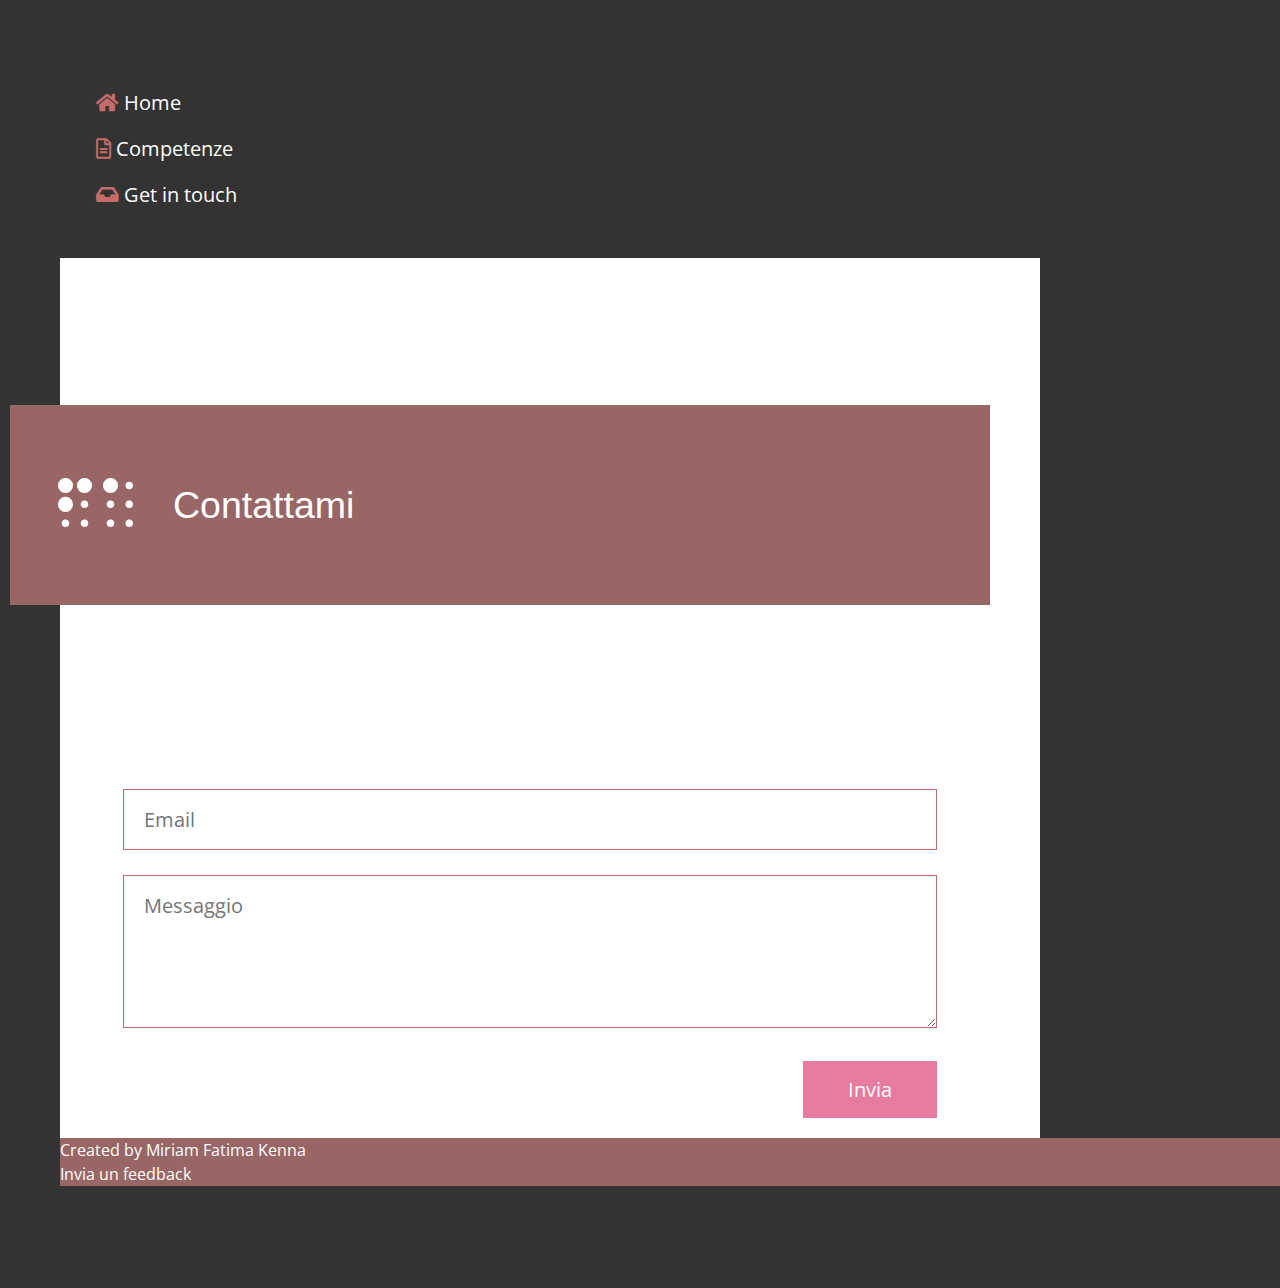
==== commit e8296b03: "Inserito footer in tutte le pagine" ====
--- a/contattami.html
+++ b/contattami.html
@@ -22,7 +22,7 @@
         <!--Navbar-->
         <nav class="w3-bar-block menu">
             <div class="nav-item w3-bar-item w3-hover-pink"> <i class="fas fa-home"></i><a href="index.html">  Home </a></div>
-            <div class="nav-item w3-bar-item w3-hover-pink"><i class="far fa-file-alt"></i><a href="index.html">   Competenze </a></div>
+            <div class="nav-item w3-bar-item w3-hover-pink"><i class="far fa-file-alt"></i><a href="cv.html">   Competenze </a></div>
             <div class="nav-item w3-bar-item w3-hover-pink"> <i class="fas fa-inbox"></i><a href="contattami.html">  Get in touch</a></div>
             <br><br>
         </nav>
@@ -34,7 +34,7 @@
                     <h1 class="tm-brand-name">Contattami</h1>
                 </div>
             </header>
-            
+
             <!--Form for contact-->
             <p class="tm-hero-text"> 
                 <div class="item tm-bg-white tm-block tm-form-section" data-desktop-seq-no="9" data-mobile-seq-no="7">
@@ -52,107 +52,22 @@
                         </form>
                     </div>
             </p>
+            
+        </div>
+
+        <!--Footer-->
+        <div>
+            <footer class="tm-footer">
+                Created by Miriam Fatima Kenna <br>
+                <a href="mailto:miriam.kenna@outlook.com">Invia un feedback</i></a>
+            </footer>
         </div>
 
     </main>
+
     <script src="js/jquery-3.3.1.min.js"></script>
     <script src="https://kit.fontawwesome.com/92af127d4c.js" crossorigin="anonymous"></script>
+    <script src="js/newscript.js"></script>
 
-    <script>
-
-        let callAdjustLayout;
-        let currentLayout = "desktop",
-            nextLayout = "desktop";
-
-        /**
-         * detect IE
-         * returns version of IE or false, if browser is not Internet Explorer
-         */
-        function detectIE() {
-            var ua = window.navigator.userAgent;
-
-            var msie = ua.indexOf('MSIE ');
-            if (msie > 0) {
-                // IE 10 or older => return version number
-                return parseInt(ua.substring(msie + 5, ua.indexOf('.', msie)), 10);
-            }
-
-            var trident = ua.indexOf('Trident/');
-            if (trident > 0) {
-                // IE 11 => return version number
-                var rv = ua.indexOf('rv:');
-                return parseInt(ua.substring(rv + 3, ua.indexOf('.', rv)), 10);
-            }
-
-            var edge = ua.indexOf('Edge/');
-            if (edge > 0) {
-                // Edge (IE 12+) => return version number
-                return parseInt(ua.substring(edge + 5, ua.indexOf('.', edge)), 10);
-            }
-
-            // other browser
-            return false;
-        }
-
-        // Adjust layout based on the browser width
-        function adjustLayout() {
-            let block1, block2, block3, block4, block5, block6, block7, block8, block9;
-
-            if (window.innerWidth <= 1199) {
-                // Mobile layout
-                nextLayout = "mobile";
-                block1 = $("div[data-mobile-seq-no='1']");
-                block2 = $("div[data-mobile-seq-no='2']");
-                block3 = $("div[data-mobile-seq-no='3']");
-                block4 = $("div[data-mobile-seq-no='4']");
-                block5 = $("div[data-mobile-seq-no='5']");
-                block6 = $("div[data-mobile-seq-no='6']");
-                block7 = $("div[data-mobile-seq-no='7']");
-                block8 = $("div[data-mobile-seq-no='8']");
-                block9 = $("div[data-mobile-seq-no='9']");
-            } else {
-                // Desktop layout
-                nextLayout = "desktop";
-                block1 = $("div[data-desktop-seq-no='1']");
-                block2 = $("div[data-desktop-seq-no='2']");
-                block3 = $("div[data-desktop-seq-no='3']");
-                block4 = $("div[data-desktop-seq-no='4']");
-                block5 = $("div[data-desktop-seq-no='5']");
-                block6 = $("div[data-desktop-seq-no='6']");
-                block7 = $("div[data-desktop-seq-no='7']");
-                block8 = $("div[data-desktop-seq-no='8']");
-                block9 = $("div[data-desktop-seq-no='9']");
-            }
-
-            if (nextLayout !== currentLayout) {
-                // Reorder blocks based on their seq no
-                block1.after(block2.detach());
-                block2.after(block3.detach());
-                block3.after(block4.detach());
-                block4.after(block5.detach());
-                block5.after(block6.detach());
-                block6.after(block7.detach());
-                block7.after(block8.detach());
-                block8.after(block9.detach());
-                currentLayout = nextLayout;
-            }
-        }
-
-        // Adjust layout upon window resize
-        window.onresize = function () {
-            clearTimeout(callAdjustLayout);
-            callAdjustLayout = setTimeout(adjustLayout, 100);
-        }
-
-        // DOM is ready
-        $(function () {
-            if (detectIE()) {
-                alert('Please use the latest version of Chrome or Firefox for best browsing experience.');
-            }
-
-            adjustLayout();
-        })
-    </script>
 </body>
-
 </html>--- a/css/tooplate-style.css
+++ b/css/tooplate-style.css
@@ -8,7 +8,9 @@
 
 Primary Dark:       #996666
 Primary Light:      #cc9999
+Primary Over::      #c5c5e6
 Secondary:          #c46c6a
+Table Background:   #e67b9f
 Dark Background:    #333333
 Dark Gray Text:     #666666
 Light Gray Text:    #999999
@@ -346,29 +348,12 @@
 }
 
 .tm-footer {
-  display: -webkit-box;
-  display: -ms-flexbox;
-  display: flex;
-  -webkit-box-align: center;
-  -ms-flex-align: center;
-  align-items: center;
-  max-width: 600px;
-  margin-right: 0;
-  margin-left: auto;
-}
-
-.tm-footer,
-.tm-footer a {
-  color: #cbcbcb;
-}
-
-.tm-footer a:hover {
-  color: #996666;
-}
-
-.tm-footer p {
+  background-color: #996666;
+  color: #ffffff;
   font-size: 16px;
-}
+  width: 200%;
+}
+
 
 @media (max-width: 1232px) {
   body {
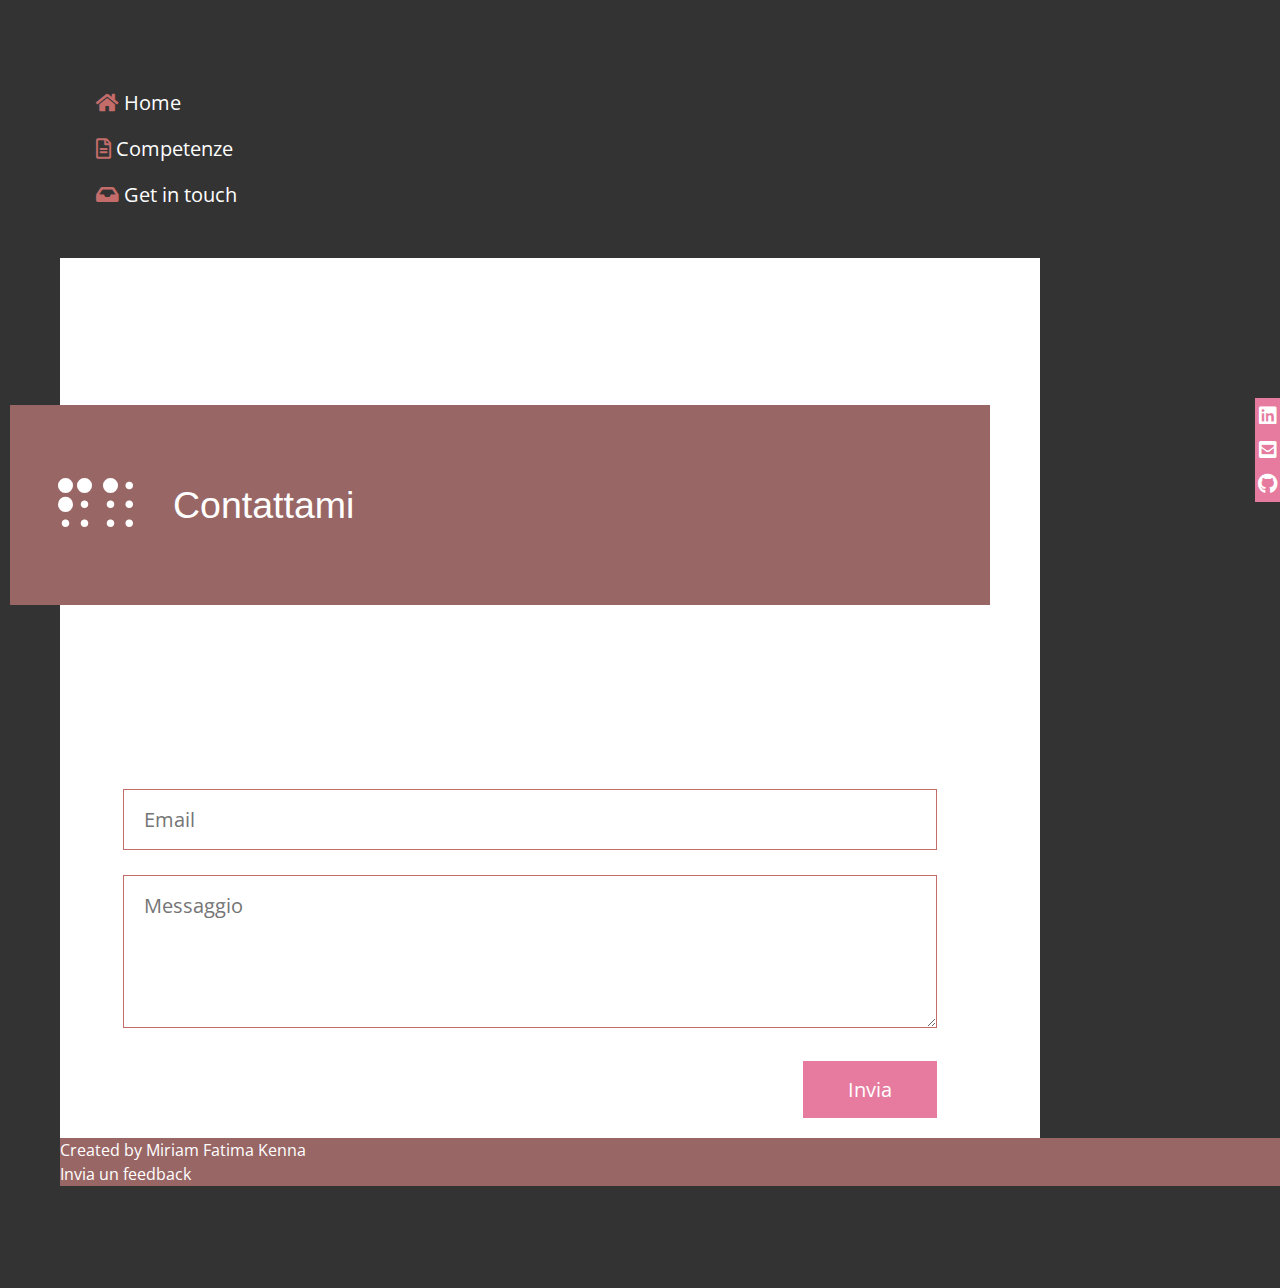
==== commit 50a7f511: "Inserimento social icons in tutte le pagine" ====
--- a/contattami.html
+++ b/contattami.html
@@ -5,6 +5,7 @@
     <meta charset="UTF-8">
     <meta name="viewport" content="width=device-width, initial-scale=1.0">
     <meta http-equiv="X-UA-Compatible" content="ie=edge">
+    <meta name="apple-mobile-web-app-capable" content="yes">
     <title> Contattami </title>
     <meta name="description" content="Form di contatto">
     <link rel="shortcut icon" href="img/icon.ico" />
@@ -55,6 +56,16 @@
             
         </div>
 
+        <!--Social icons-->
+        <div class="social-container">
+            <table class="social-icons">
+            <tr><td> <a href="https://www.linkedin.com/in/miriam-kenna-b63091130"><i class="fab fa-linkedin"></i></a> </td></tr>
+            <tr><td> <a href="mailto:miriam.kenna@outlook.com"><i class="fas fa-envelope-square"></i></a> </td></tr>
+            <tr><td><a href="https://github.com/miriamkenna"><i class="fab fa-github"></i></a> </td></tr>
+            </table>
+        </div>
+
+
         <!--Footer-->
         <div>
             <footer class="tm-footer">
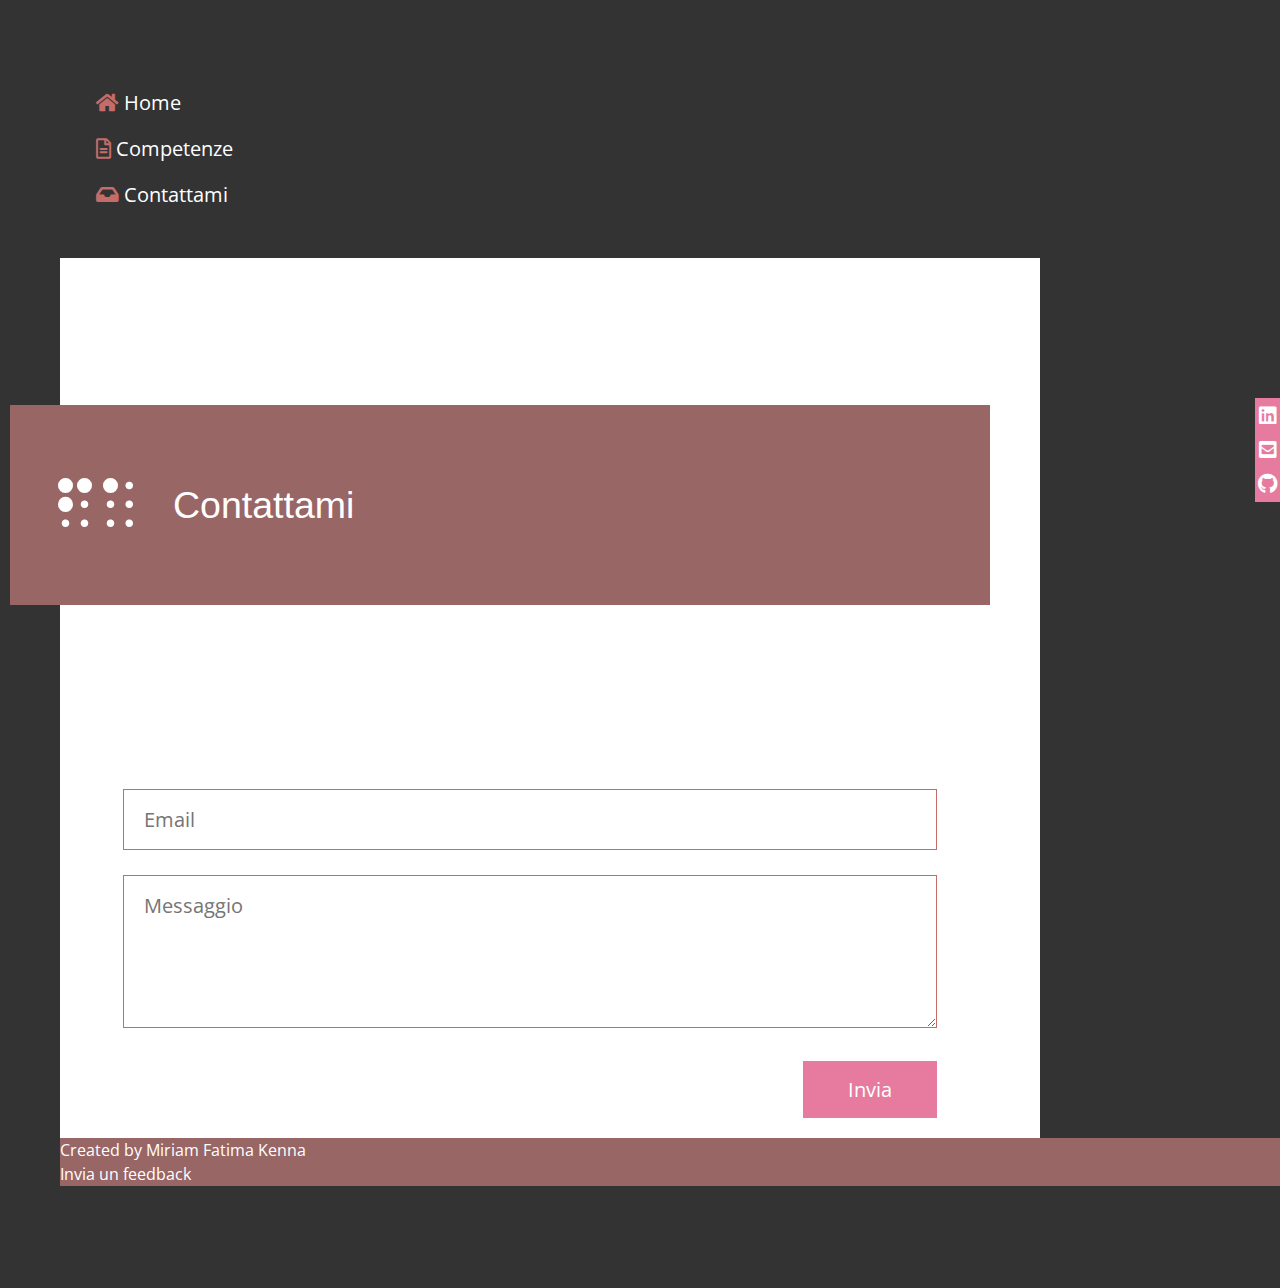
==== commit 9b76acc0: "Aggiustato errore di battitura!" ====
--- a/contattami.html
+++ b/contattami.html
@@ -24,7 +24,7 @@
         <nav class="w3-bar-block menu">
             <div class="nav-item w3-bar-item w3-hover-pink"> <i class="fas fa-home"></i><a href="index.html">  Home </a></div>
             <div class="nav-item w3-bar-item w3-hover-pink"><i class="far fa-file-alt"></i><a href="cv.html">   Competenze </a></div>
-            <div class="nav-item w3-bar-item w3-hover-pink"> <i class="fas fa-inbox"></i><a href="contattami.html">  Get in touch</a></div>
+            <div class="nav-item w3-bar-item w3-hover-pink"> <i class="fas fa-inbox"></i><a href="contattami.html" onClick="window.alert('Ti trovi già qui!')">  Contattami</a></div>
             <br><br>
         </nav>
 
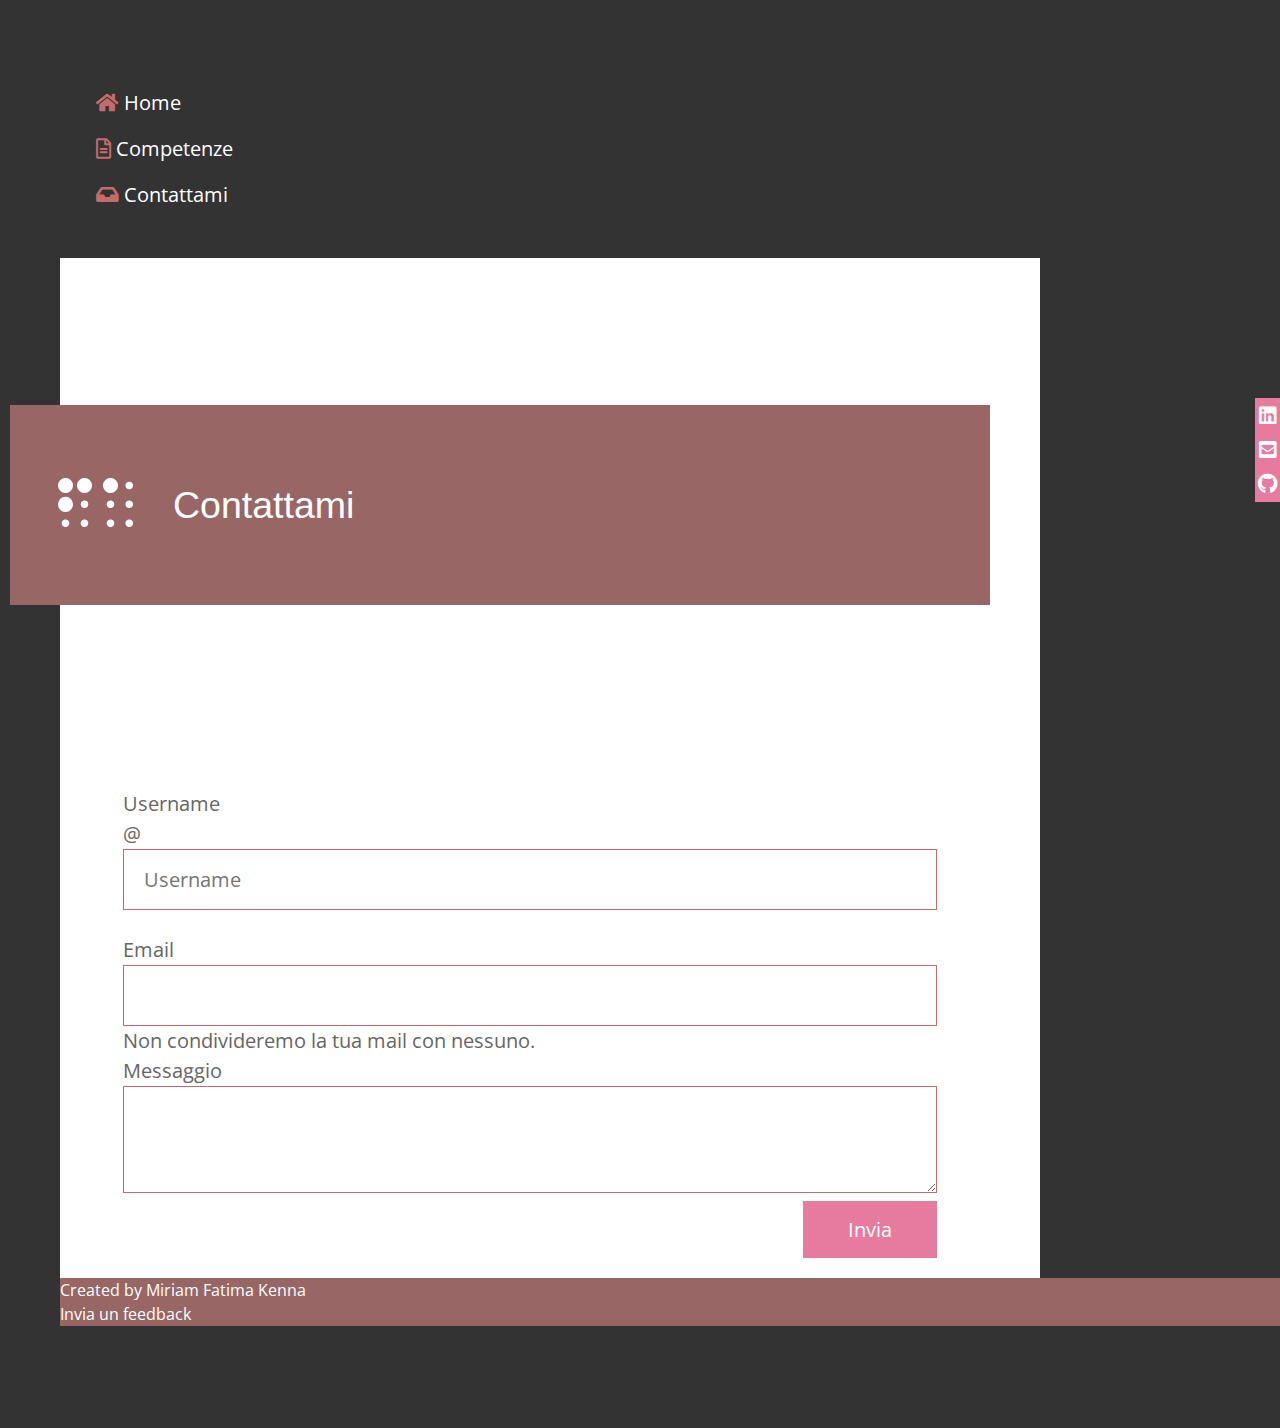
==== commit 2825d6ed: "Modificato form tramite bootstrap" ====
--- a/contattami.html
+++ b/contattami.html
@@ -14,6 +14,7 @@
     <link rel="stylesheet" href="css/all.min.css">
     <link rel="stylesheet" href="https://www.w3schools.com/w3css/4/w3.css">
     <link rel="stylesheet" href="css/normalize.css">
+    <link href="https://cdn.jsdelivr.net/npm/bootstrap@5.1.0/dist/css/bootstrap.min.css" rel="stylesheet" integrity="sha384-KyZXEAg3QhqLMpG8r+8fhAXLRk2vvoC2f3B09zVXn8CA5QIVfZOJ3BCsw2P0p/We" crossorigin="anonymous">
     <link rel="stylesheet" href="css/tooplate-style.css">
 
 </head>
@@ -40,15 +41,23 @@
             <p class="tm-hero-text"> 
                 <div class="item tm-bg-white tm-block tm-form-section" data-desktop-seq-no="9" data-mobile-seq-no="7">
                     <div class="tm-form-container tm-block-pad tm-pb-0">
-                        <form action="https://formspree.io/f/mqkwwgba"" class="tm-contact-form" method="POST">
-                            <div class="tm-form-group">
-                                <input type="email" id="contact_email" name="_replyto" class="form-control" placeholder="Email" required/>
+                        <form action="https://formspree.io/f/mqkwwgba" class="tm-contact-form" method="POST">
+                            <label class="form-label">Username</label>
+                            <div class="input-group flex-nowrap tm-form-group">
+                                <span class="input-group-text" id="addon-wrapping">@</span>
+                                <input type="text" class="form-control" placeholder="Username" aria-label="Username" aria-describedby="addon-wrapping">
                             </div>
-                            <div class="tm-form-group">
-                                <textarea rows="5" id="contact_message" name="message" class="form-control" placeholder="Messaggio" required></textarea>
+                            <div class="mb-3">
+                                <label class="form-label">Email</label>
+                                <input type="email" class="form-control" id="contact_email" aria-describedby="emailHelp" name="_replyto" required>
+                                <div id="emailHelp" class="form-text">Non condivideremo la tua mail con nessuno.</div>
+                            </div>
+                            <div class="mb-3">
+                                <label class="form-label">Messaggio</label>
+                                <textarea class="form-control" id="contact_message" rows="3" name="message" required></textarea>
                             </div>
                             <div class="tm-text-right">
-                                <button type="submit" class="tm-btn tm-btn-secondary tm-btn-pad-big">Invia</button>
+                                <button type="submit" class="btn tm-btn tm-btn-secondary tm-btn-pad-big ">Invia</button>
                             </div>
                         </form>
                     </div>
@@ -79,6 +88,8 @@
     <script src="js/jquery-3.3.1.min.js"></script>
     <script src="https://kit.fontawwesome.com/92af127d4c.js" crossorigin="anonymous"></script>
     <script src="js/newscript.js"></script>
+    <script src="https://cdn.jsdelivr.net/npm/bootstrap@5.1.0/dist/js/bootstrap.bundle.min.js" integrity="sha384-U1DAWAznBHeqEIlVSCgzq+c9gqGAJn5c/t99JyeKa9xxaYpSvHU5awsuZVVFIhvj" crossorigin="anonymous"></script>
+    
 
 </body>
 </html>--- a/css/tooplate-style.css
+++ b/css/tooplate-style.css
@@ -447,3 +447,17 @@
     transform: translateY(-50%);
     right: 0;
 }
+
+.bd-placeholder-img {
+  font-size: 1.125rem;
+  text-anchor: middle;
+  -webkit-user-select: none;
+  -moz-user-select: none;
+  user-select: none;
+}
+
+@media (min-width: 768px) {
+  .bd-placeholder-img-lg {
+    font-size: 3.5rem;
+  }
+}
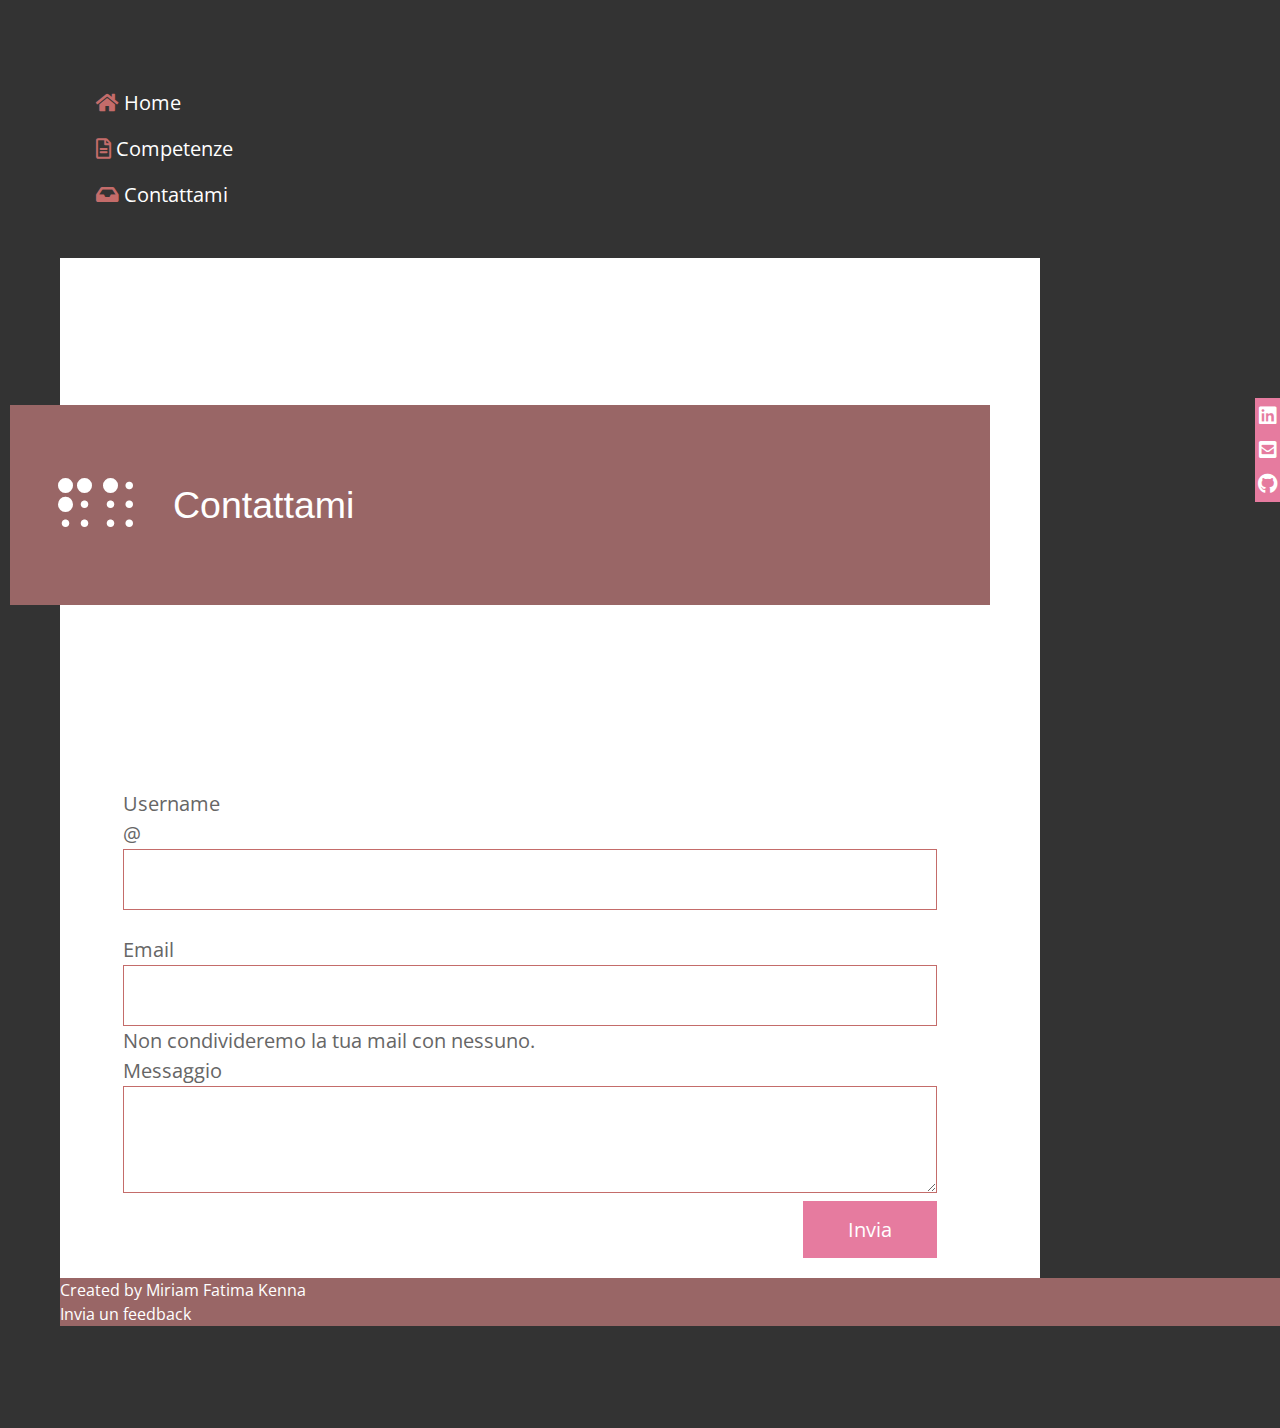
==== commit 045ec9d7: "Cancellate immagini non utilizzate da img" ====
--- a/contattami.html
+++ b/contattami.html
@@ -45,7 +45,7 @@
                             <label class="form-label">Username</label>
                             <div class="input-group flex-nowrap tm-form-group">
                                 <span class="input-group-text" id="addon-wrapping">@</span>
-                                <input type="text" class="form-control" placeholder="Username" aria-label="Username" aria-describedby="addon-wrapping">
+                                <input type="text" class="form-control" aria-label="Username" aria-describedby="addon-wrapping">
                             </div>
                             <div class="mb-3">
                                 <label class="form-label">Email</label>
